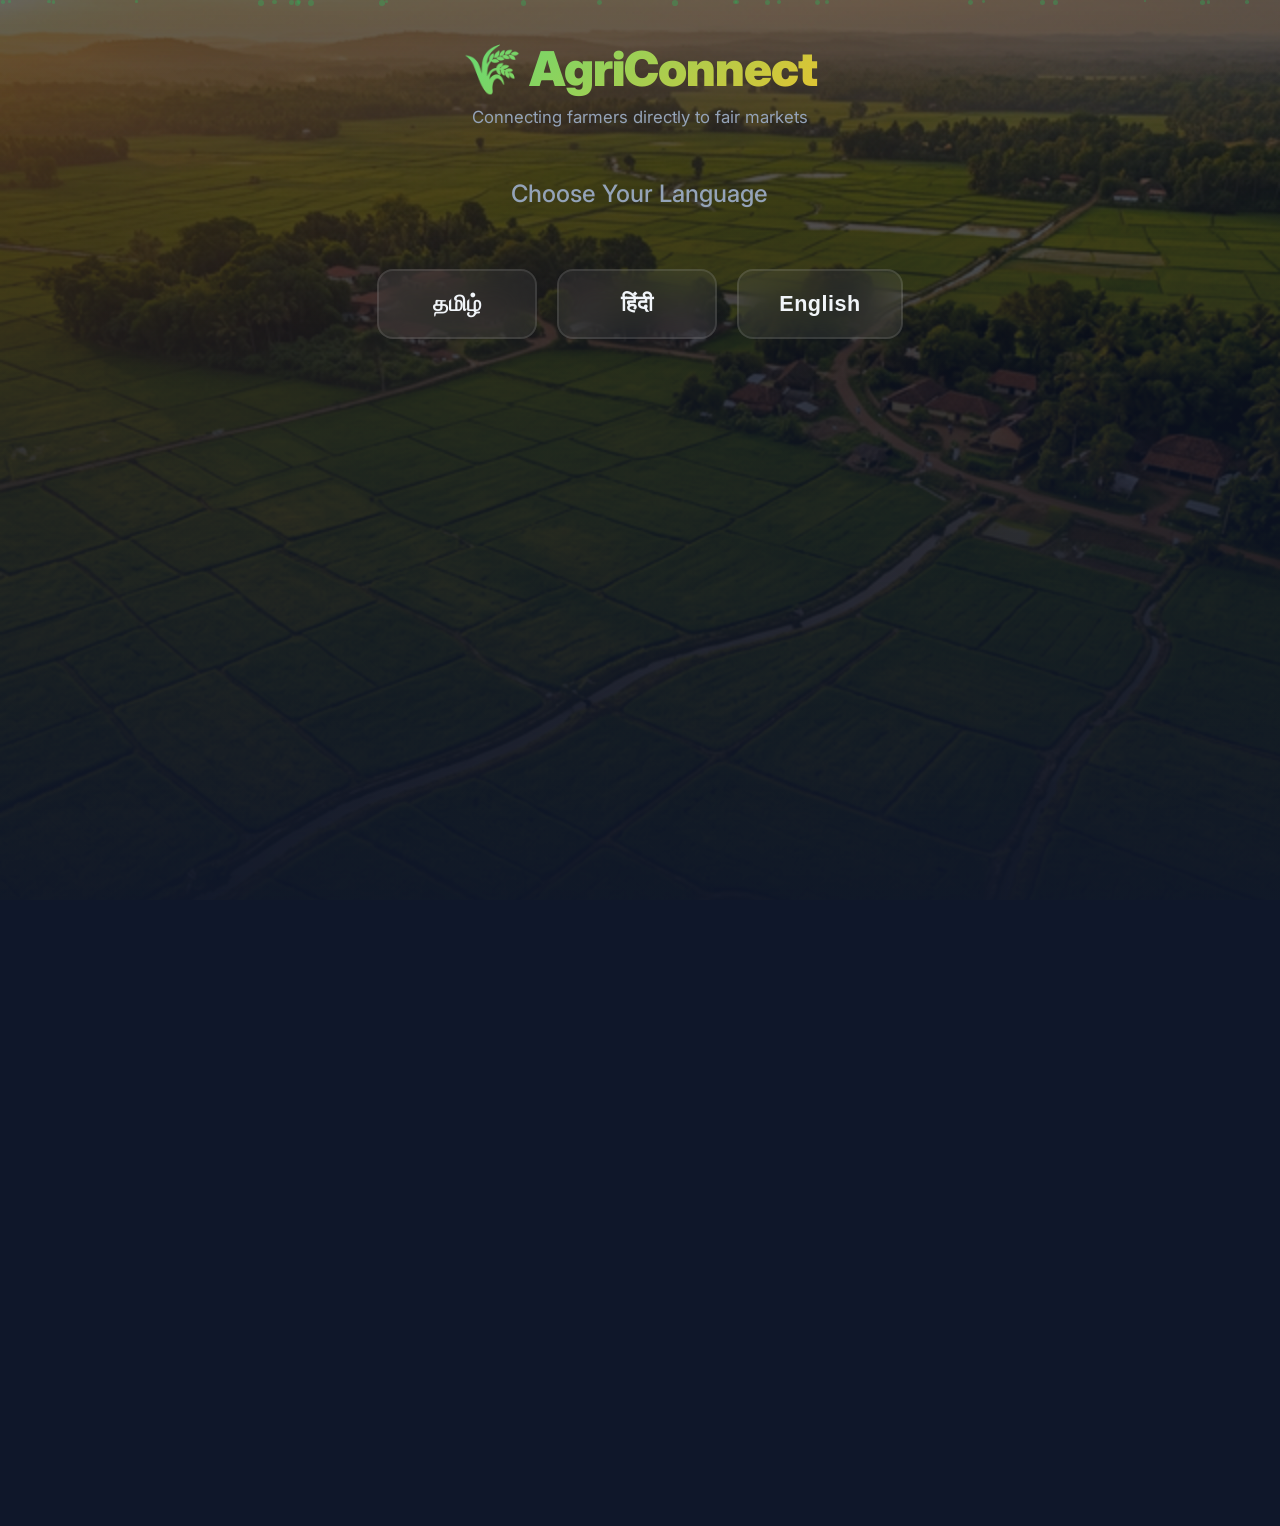
==== FarmPriceSystem/frontend/index.html @ f214b785 "Initial commit of AgriConnect project" ====
<!DOCTYPE html>
<html lang="en">
<head>
  <meta charset="UTF-8">
  <meta name="viewport" content="width=device-width, initial-scale=1.0">
  <meta name="description" content="AgriConnect — Connecting farmers directly to fair markets with live prices, prediction, and direct trade.">
  <title>AgriConnect — Farm Price System</title>
  <link rel="stylesheet" href="css/styles.css">
  <style>
    /* === Page-Specific Styles === */
    .brand-title {
      font-size: 3rem;
      font-weight: 900;
      text-align: center;
      margin-bottom: 6px;
      letter-spacing: -1px;
    }
    .brand-tagline {
      text-align: center;
      color: var(--text-secondary);
      font-size: 1.05rem;
      margin-bottom: 50px;
      font-weight: 400;
    }

    /* Floating particles */
    .particles {
      position: fixed;
      inset: 0;
      z-index: 1;
      pointer-events: none;
      overflow: hidden;
    }
    .particle {
      position: absolute;
      width: 4px;
      height: 4px;
      background: rgba(34,197,94,0.3);
      border-radius: 50%;
      animation: float linear infinite;
    }
    @keyframes float {
      0%   { transform: translateY(100vh) scale(0); opacity: 0; }
      10%  { opacity: 1; }
      90%  { opacity: 1; }
      100% { transform: translateY(-10vh) scale(1); opacity: 0; }
    }

    /* PIN display modal */
    .pin-modal-overlay {
      display: none;
      position: fixed;
      inset: 0;
      z-index: 100;
      background: rgba(0,0,0,0.7);
      backdrop-filter: blur(8px);
      align-items: center;
      justify-content: center;
    }
    .pin-modal-overlay.visible {
      display: flex;
      animation: fadeIn 0.3s var(--ease-out) forwards;
    }
    .pin-modal {
      background: var(--slate-800);
      border: 1px solid var(--border-glass);
      border-radius: var(--radius-xl);
      padding: 40px;
      max-width: 400px;
      width: 90%;
      text-align: center;
      box-shadow: var(--shadow-lg);
    }
    .pin-modal h3 { margin-bottom: 12px; }
    .pin-display {
      font-size: 3rem;
      font-weight: 900;
      letter-spacing: 12px;
      color: var(--green-400);
      margin: 24px 0;
      font-family: 'Courier New', monospace;
    }
    .pin-note {
      font-size: 0.85rem;
      color: var(--text-secondary);
      margin-bottom: 24px;
      line-height: 1.6;
    }

    /* Language section transition */
    .lang-section {
      transition: all var(--duration-slow) var(--ease-out);
    }
    .lang-section.collapsed {
      transform: translateY(-30px);
      opacity: 0.6;
    }
    .lang-section.collapsed .brand-title { font-size: 1.5rem; }
    .lang-section.collapsed .brand-tagline { margin-bottom: 16px; font-size: 0.85rem; }
    .lang-section.collapsed .lang-selector { gap: 10px; padding: 10px 0; }
    .lang-section.collapsed .lang-btn { padding: 10px 24px; font-size: 0.95rem; min-width: auto; }

    /* IVR section */
    .ivr-section {
      max-width: 520px;
      width: 100%;
      margin-top: 10px;
    }
  </style>
</head>
<body>

  <!-- Parallax Farm Background -->
  <div class="hero-bg" id="heroBg">
    <img src="assets/farm-bg.png" alt="Aerial view of Indian farmland" id="parallaxImg">
  </div>
  <div class="hero-overlay"></div>

  <!-- Floating Particles -->
  <div class="particles" id="particles"></div>

  <!-- Toast Container -->
  <div class="toast-container" id="toastContainer"></div>

  <!-- Main Content -->
  <div class="page-container">

    <!-- Language Selection Section -->
    <div class="lang-section" id="langSection">
      <h1 class="brand-title text-gradient">🌾 AgriConnect</h1>
      <p class="brand-tagline" data-lang="login.subtitle">Connecting farmers directly to fair markets</p>

      <h3 style="text-align:center; color:var(--text-secondary); margin-bottom:20px; font-weight:500;" data-lang="lang.title">Choose Your Language</h3>

      <div class="lang-selector" id="langSelector">
        <button class="lang-btn" data-language="tamil" id="langBtnTamil">
          தமிழ்
        </button>
        <button class="lang-btn" data-language="hindi" id="langBtnHindi">
          हिंदी
        </button>
        <button class="lang-btn" data-language="english" id="langBtnEnglish">
          English
        </button>
      </div>
    </div>

    <!-- Login / Register Card -->
    <div class="login-card glass-card" id="loginCard">

      <h2 data-lang="login.title">Welcome to AgriConnect</h2>
      <p class="subtitle" data-lang="login.subtitle">Connecting farmers directly to fair markets</p>

      <!-- Tab Switcher: New Farmer / Returning Farmer -->
      <div class="tab-switcher" id="tabSwitcher">
        <button class="tab-btn active" data-tab="register" id="tabRegister">
          <span data-lang="login.new_farmer">New Farmer</span>
        </button>
        <button class="tab-btn" data-tab="login" id="tabLogin">
          <span data-lang="login.returning_farmer">Returning Farmer</span>
        </button>
      </div>

      <!-- ===== REGISTER FORM ===== -->
      <div class="form-section active" id="registerForm">

        <div class="form-group">
          <label class="form-label" data-lang="form.name">Full Name</label>
          <input type="text" class="form-input" id="regName"
                 data-lang-placeholder="form.name.placeholder"
                 placeholder="Enter your full name" autocomplete="name">
        </div>

        <div class="form-group">
          <label class="form-label" data-lang="form.phone">Phone Number</label>
          <input type="tel" class="form-input" id="regPhone"
                 data-lang-placeholder="form.phone.placeholder"
                 placeholder="Enter 10-digit mobile number"
                 maxlength="10" pattern="\d{10}" autocomplete="tel">
        </div>

        <div class="form-group">
          <label class="form-label" data-lang="form.location">Land Location</label>
          <div class="gps-input-wrap">
            <input type="text" class="form-input" id="regLocation"
                   data-lang-placeholder="form.location.placeholder"
                   placeholder="Village, District">
            <button class="gps-btn" id="gpsBtn" type="button">
              <span data-lang="form.location.gps">📍 Detect GPS</span>
              <div class="spinner"></div>
            </button>
          </div>
        </div>

        <div class="form-group">
          <label class="form-label" data-lang="form.crops">Crops You Grow</label>
          <div class="chip-container" id="cropChips">
            <!-- Dynamically populated -->
          </div>
        </div>

        <button class="btn btn-primary btn-lg" style="width:100%; margin-top: 10px;" id="registerBtn">
          <span data-lang="form.register">Register & Continue</span>
        </button>
      </div>

      <!-- ===== LOGIN FORM ===== -->
      <div class="form-section" id="loginForm">

        <div class="form-group">
          <label class="form-label" data-lang="form.phone_login">Phone Number</label>
          <input type="tel" class="form-input" id="loginPhone"
                 data-lang-placeholder="form.phone_login.placeholder"
                 placeholder="Enter registered mobile number"
                 maxlength="10" pattern="\d{10}" autocomplete="tel">
        </div>

        <div class="form-group">
          <label class="form-label" data-lang="form.pin">4-Digit PIN</label>
          <input type="password" class="form-input" id="loginPin"
                 data-lang-placeholder="form.pin.placeholder"
                 placeholder="Enter your PIN"
                 maxlength="4" pattern="\d{4}" inputmode="numeric">
        </div>

        <button class="btn btn-primary btn-lg" style="width:100%; margin-top: 10px;" id="loginBtn">
          <span data-lang="form.login">Login</span>
        </button>

        <p style="text-align:center; margin-top:14px;">
          <a href="#" style="font-size:0.85rem; color:var(--text-muted);" data-lang="form.forgot_pin">Forgot PIN?</a>
        </p>
      </div>

      <!-- IVR Banner -->
      <div class="ivr-section">
        <div class="ivr-banner">
          <span class="ivr-icon">📞</span>
          <div>
            <div class="ivr-number" data-lang="ivr.number">📞 1800-XXX-XXXX</div>
            <div class="ivr-text" data-lang="ivr.call_text">Call for voice-based service (Coming Soon)</div>
            <div class="ivr-text" style="font-size:0.8rem; margin-top:4px; opacity:0.7;" data-lang="ivr.text">For village farmers without smartphone access</div>
          </div>
        </div>
      </div>

    </div>
  </div>

  <!-- PIN Display Modal -->
  <div class="pin-modal-overlay" id="pinModal">
    <div class="pin-modal">
      <h3>🔐</h3>
      <h3 style="color: var(--green-300);">Your Login PIN</h3>
      <div class="pin-display" id="pinDisplay">----</div>
      <p class="pin-note" id="pinNote">
        Remember this PIN to log in next time.<br>
        Keep it safe — like your ATM PIN.
      </p>
      <button class="btn btn-primary" id="pinModalClose">
        Continue to Dashboard →
      </button>
    </div>
  </div>

  <!-- Scripts -->
  <script src="js/lang.js"></script>
  <script src="js/auth.js"></script>
  <script>
    // ============================
    // INITIALIZATION
    // ============================

    const CROPS = [
      { id: 'tomato',    key: 'crop.tomato',    emoji: '🍅' },
      { id: 'onion',     key: 'crop.onion',     emoji: '🧅' },
      { id: 'rice',      key: 'crop.rice',      emoji: '🌾' },
      { id: 'wheat',     key: 'crop.wheat',     emoji: '🌿' },
      { id: 'sugarcane', key: 'crop.sugarcane',  emoji: '🎋' },
      { id: 'cotton',    key: 'crop.cotton',     emoji: '☁️' },
      { id: 'banana',    key: 'crop.banana',     emoji: '🍌' },
      { id: 'mango',     key: 'crop.mango',      emoji: '🥭' },
      { id: 'potato',    key: 'crop.potato',      emoji: '🥔' },
      { id: 'chilli',    key: 'crop.chilli',      emoji: '🌶️' },
      { id: 'groundnut', key: 'crop.groundnut',   emoji: '🥜' },
      { id: 'coconut',   key: 'crop.coconut',     emoji: '🥥' },
      { id: 'turmeric',  key: 'crop.turmeric',    emoji: '🟡' },
      { id: 'maize',     key: 'crop.maize',       emoji: '🌽' },
    ];

    let selectedCrops = [];

    // DOM refs
    const langSection   = document.getElementById('langSection');
    const loginCard     = document.getElementById('loginCard');
    const langBtns      = document.querySelectorAll('.lang-btn');
    const tabBtns       = document.querySelectorAll('.tab-btn');
    const registerForm  = document.getElementById('registerForm');
    const loginForm     = document.getElementById('loginForm');
    const cropChips     = document.getElementById('cropChips');
    const gpsBtn        = document.getElementById('gpsBtn');
    const registerBtn   = document.getElementById('registerBtn');
    const loginBtn      = document.getElementById('loginBtn');
    const pinModal      = document.getElementById('pinModal');
    const pinDisplay    = document.getElementById('pinDisplay');
    const pinModalClose = document.getElementById('pinModalClose');
    const toastContainer = document.getElementById('toastContainer');

    // ============================
    // PARTICLES
    // ============================
    function createParticles() {
      const container = document.getElementById('particles');
      for (let i = 0; i < 30; i++) {
        const p = document.createElement('div');
        p.className = 'particle';
        p.style.left = Math.random() * 100 + '%';
        p.style.animationDuration = (8 + Math.random() * 12) + 's';
        p.style.animationDelay = Math.random() * 10 + 's';
        p.style.width = p.style.height = (2 + Math.random() * 4) + 'px';
        container.appendChild(p);
      }
    }
    createParticles();

    // ============================
    // PARALLAX
    // ============================
    const parallaxImg = document.getElementById('parallaxImg');
    window.addEventListener('scroll', () => {
      const scrollY = window.pageYOffset;
      parallaxImg.style.transform = `translateY(${scrollY * 0.3}px)`;
    });

    // Mouse parallax for desktop
    document.addEventListener('mousemove', (e) => {
      const x = (e.clientX / window.innerWidth - 0.5) * 10;
      const y = (e.clientY / window.innerHeight - 0.5) * 10;
      parallaxImg.style.transform = `translate(${x}px, ${y}px)`;
    });

    // ============================
    // LANGUAGE SELECTION
    // ============================
    langBtns.forEach(btn => {
      btn.addEventListener('click', () => {
        const lang = btn.dataset.language;

        // Update active state
        langBtns.forEach(b => b.classList.remove('active'));
        btn.classList.add('active');

        // Load language
        Lang.load(lang).then(() => {
          // Rebuild crop chips with translated names
          renderCropChips();
        });

        // Collapse language section & reveal login card
        langSection.classList.add('collapsed');
        loginCard.classList.add('visible');
      });
    });

    // ============================
    // TAB SWITCHING
    // ============================
    tabBtns.forEach(btn => {
      btn.addEventListener('click', () => {
        const tab = btn.dataset.tab;

        tabBtns.forEach(b => b.classList.remove('active'));
        btn.classList.add('active');

        if (tab === 'register') {
          registerForm.classList.add('active');
          loginForm.classList.remove('active');
        } else {
          loginForm.classList.add('active');
          registerForm.classList.remove('active');
        }
      });
    });

    // ============================
    // CROP CHIPS
    // ============================
    function renderCropChips() {
      cropChips.innerHTML = '';
      CROPS.forEach(crop => {
        const chip = document.createElement('div');
        chip.className = 'chip' + (selectedCrops.includes(crop.id) ? ' selected' : '');
        chip.innerHTML = `<span class="chip-emoji">${crop.emoji}</span><span data-lang="${crop.key}">${Lang.get(crop.key)}</span>`;
        chip.addEventListener('click', () => {
          if (selectedCrops.includes(crop.id)) {
            selectedCrops = selectedCrops.filter(c => c !== crop.id);
            chip.classList.remove('selected');
          } else {
            selectedCrops.push(crop.id);
            chip.classList.add('selected');
          }
        });
        cropChips.appendChild(chip);
      });
    }
    renderCropChips();

    // ============================
    // GPS DETECTION
    // ============================
    gpsBtn.addEventListener('click', async () => {
      const locationInput = document.getElementById('regLocation');
      gpsBtn.classList.add('loading');

      try {
        const location = await Auth.detectGPS();
        locationInput.value = location;
        showToast(Lang.get('toast.gps_success'), 'success');
      } catch (err) {
        showToast(Lang.get('toast.gps_error'), 'error');
      } finally {
        gpsBtn.classList.remove('loading');
      }
    });

    // ============================
    // REGISTRATION
    // ============================
    registerBtn.addEventListener('click', () => {
      const name     = document.getElementById('regName').value.trim();
      const phone    = document.getElementById('regPhone').value.trim();
      const location = document.getElementById('regLocation').value.trim();

      const result = Auth.register({ name, phone, location, crops: selectedCrops });

      if (result.success) {
        showToast(Lang.get(result.message), 'success');

        // Show PIN if new registration
        if (result.pin) {
          pinDisplay.textContent = result.pin;
          const pinNote = document.getElementById('pinNote');
          const langKey = Lang.getCurrent();
          if (langKey === 'tamil') {
            pinNote.innerHTML = 'அடுத்த முறை உள்நுழைய இந்த PIN ஐ நினைவில் வைக்கவும்.<br>உங்கள் ATM PIN போல பாதுகாப்பாக வைக்கவும்.';
          } else if (langKey === 'hindi') {
            pinNote.innerHTML = 'अगली बार लॉगिन करने के लिए इस PIN को याद रखें.<br>ATM PIN की तरह सुरक्षित रखें.';
          } else {
            pinNote.innerHTML = 'Remember this PIN to log in next time.<br>Keep it safe — like your ATM PIN.';
          }
          pinModal.classList.add('visible');
        } else {
          // Existing user updated → navigate
          setTimeout(() => { window.location.href = 'home.html'; }, 1200);
        }
      } else {
        showToast(Lang.get(result.message), 'error');
      }
    });

    // ============================
    // LOGIN
    // ============================
    loginBtn.addEventListener('click', () => {
      const phone = document.getElementById('loginPhone').value.trim();
      const pin   = document.getElementById('loginPin').value.trim();

      const result = Auth.login(phone, pin);

      if (result.success) {
        showToast(Lang.get(result.message), 'success');
        setTimeout(() => { window.location.href = 'home.html'; }, 1200);
      } else {
        showToast(Lang.get(result.message), 'error');
      }
    });

    // ============================
    // PIN MODAL CLOSE
    // ============================
    pinModalClose.addEventListener('click', () => {
      pinModal.classList.remove('visible');
      setTimeout(() => { window.location.href = 'home.html'; }, 300);
    });

    // ============================
    // TOAST SYSTEM
    // ============================
    function showToast(message, type = 'info') {
      const toast = document.createElement('div');
      toast.className = `toast toast-${type}`;
      toast.textContent = message;
      toastContainer.appendChild(toast);

      setTimeout(() => {
        toast.style.opacity = '0';
        toast.style.transform = 'translateY(-10px)';
        toast.style.transition = 'all 0.3s ease';
        setTimeout(() => toast.remove(), 300);
      }, 4000);
    }

    // ============================
    // CHECK EXISTING SESSION
    // ============================
    (function checkSession() {
      if (Auth.isLoggedIn()) {
        // Already logged in — could redirect, but let user stay to switch language
      }

      // Load saved language if any
      const savedLang = Lang.getSaved();
      if (savedLang && savedLang !== 'english') {
        const btn = document.querySelector(`[data-language="${savedLang}"]`);
        if (btn) btn.click();
      }
    })();

    // ============================
    // KEYBOARD SUPPORT
    // ============================
    document.addEventListener('keydown', (e) => {
      if (e.key === 'Enter') {
        if (registerForm.classList.contains('active')) {
          registerBtn.click();
        } else {
          loginBtn.click();
        }
      }
    });
  </script>
</body>
</html>
---- FarmPriceSystem/frontend/css/styles.css ----
/* ============================================
   FarmPriceSystem — Global Design System
   ============================================ */

/* ---------- Google Fonts ---------- */
@import url('https://fonts.googleapis.com/css2?family=Inter:wght@300;400;500;600;700;800;900&family=Noto+Sans+Tamil:wght@400;600;700&family=Noto+Sans+Devanagari:wght@400;600;700&display=swap');

/* ---------- CSS Variables ---------- */
:root {
  /* Primary palette */
  --green-50: #f0fdf4;
  --green-100: #dcfce7;
  --green-200: #bbf7d0;
  --green-300: #86efac;
  --green-400: #4ade80;
  --green-500: #22c55e;
  --green-600: #16a34a;
  --green-700: #15803d;
  --green-800: #166534;
  --green-900: #14532d;

  /* Accent / warm */
  --amber-400: #fbbf24;
  --amber-500: #f59e0b;
  --amber-600: #d97706;
  --orange-500: #f97316;

  /* Neutrals */
  --slate-50: #f8fafc;
  --slate-100: #f1f5f9;
  --slate-200: #e2e8f0;
  --slate-300: #cbd5e1;
  --slate-400: #94a3b8;
  --slate-500: #64748b;
  --slate-600: #475569;
  --slate-700: #334155;
  --slate-800: #1e293b;
  --slate-900: #0f172a;
  --slate-950: #020617;

  /* Semantic */
  --primary: var(--green-500);
  --primary-hover: var(--green-600);
  --accent: var(--amber-500);
  --bg-dark: var(--slate-900);
  --bg-card: rgba(15, 23, 42, 0.75);
  --bg-glass: rgba(255, 255, 255, 0.06);
  --border-glass: rgba(255, 255, 255, 0.10);
  --text-primary: #f1f5f9;
  --text-secondary: #94a3b8;
  --text-muted: #64748b;

  /* Radius */
  --radius-sm: 8px;
  --radius-md: 12px;
  --radius-lg: 16px;
  --radius-xl: 24px;
  --radius-full: 9999px;

  /* Shadows */
  --shadow-sm: 0 1px 3px rgba(0, 0, 0, 0.3);
  --shadow-md: 0 4px 14px rgba(0, 0, 0, 0.4);
  --shadow-lg: 0 10px 40px rgba(0, 0, 0, 0.5);
  --shadow-glow: 0 0 30px rgba(34, 197, 94, 0.15);

  /* Transitions */
  --ease-out: cubic-bezier(0.22, 1, 0.36, 1);
  --ease-spring: cubic-bezier(0.34, 1.56, 0.64, 1);
  --duration-fast: 200ms;
  --duration-normal: 350ms;
  --duration-slow: 600ms;
}

/* ---------- Reset ---------- */
*,
*::before,
*::after {
  margin: 0;
  padding: 0;
  box-sizing: border-box;
}

html {
  font-size: 16px;
  scroll-behavior: smooth;
  -webkit-font-smoothing: antialiased;
  -moz-osx-font-smoothing: grayscale;
}

body {
  font-family: 'Inter', 'Noto Sans Tamil', 'Noto Sans Devanagari', system-ui, sans-serif;
  background: var(--bg-dark);
  color: var(--text-primary);
  line-height: 1.6;
  overflow-x: hidden;
  min-height: 100vh;
}

a {
  color: var(--primary);
  text-decoration: none;
}

a:hover {
  color: var(--primary-hover);
}

img {
  max-width: 100%;
  display: block;
}

/* ---------- Typography ---------- */
h1,
h2,
h3,
h4 {
  font-weight: 700;
  line-height: 1.2;
  color: var(--text-primary);
}

h1 {
  font-size: 2.5rem;
}

h2 {
  font-size: 2rem;
}

h3 {
  font-size: 1.5rem;
}

h4 {
  font-size: 1.125rem;
}

.text-gradient {
  background: linear-gradient(135deg, var(--green-400), var(--amber-400));
  -webkit-background-clip: text;
  -webkit-text-fill-color: transparent;
  background-clip: text;
}

/* ---------- Glass Card ---------- */
.glass-card {
  background: var(--bg-glass);
  backdrop-filter: blur(20px);
  -webkit-backdrop-filter: blur(20px);
  border: 1px solid var(--border-glass);
  border-radius: var(--radius-lg);
  box-shadow: var(--shadow-md);
}

/* ---------- Buttons ---------- */
.btn {
  display: inline-flex;
  align-items: center;
  justify-content: center;
  gap: 8px;
  padding: 12px 28px;
  border: none;
  border-radius: var(--radius-full);
  font-family: inherit;
  font-size: 1rem;
  font-weight: 600;
  cursor: pointer;
  transition: all var(--duration-normal) var(--ease-out);
  position: relative;
  overflow: hidden;
}

.btn::after {
  content: '';
  position: absolute;
  inset: 0;
  background: linear-gradient(180deg, rgba(255, 255, 255, 0.1) 0%, transparent 50%);
  pointer-events: none;
}

.btn-primary {
  background: linear-gradient(135deg, var(--green-500), var(--green-600));
  color: #fff;
  box-shadow: 0 4px 15px rgba(34, 197, 94, 0.3);
}

.btn-primary:hover {
  transform: translateY(-2px);
  box-shadow: 0 6px 25px rgba(34, 197, 94, 0.4);
  background: linear-gradient(135deg, var(--green-400), var(--green-500));
}

.btn-primary:active {
  transform: translateY(0);
}

.btn-outline {
  background: transparent;
  border: 2px solid var(--border-glass);
  color: var(--text-primary);
}

.btn-outline:hover {
  border-color: var(--primary);
  background: rgba(34, 197, 94, 0.08);
  transform: translateY(-2px);
}

.btn-ghost {
  background: transparent;
  color: var(--text-secondary);
  padding: 8px 16px;
}

.btn-ghost:hover {
  color: var(--text-primary);
  background: var(--bg-glass);
}

.btn-lg {
  padding: 16px 40px;
  font-size: 1.125rem;
}

.btn-sm {
  padding: 8px 18px;
  font-size: 0.875rem;
}

/* ---------- Inputs ---------- */
.form-group {
  display: flex;
  flex-direction: column;
  gap: 6px;
  margin-bottom: 20px;
}

.form-label {
  font-size: 0.875rem;
  font-weight: 500;
  color: var(--text-secondary);
  letter-spacing: 0.02em;
}

.form-input {
  padding: 14px 18px;
  background: rgba(255, 255, 255, 0.05);
  border: 1px solid var(--border-glass);
  border-radius: var(--radius-md);
  color: var(--text-primary);
  font-family: inherit;
  font-size: 1rem;
  transition: all var(--duration-fast) var(--ease-out);
  outline: none;
}

.form-input:hover {
  border-color: rgba(255, 255, 255, 0.2);
}

.form-input:focus {
  border-color: var(--primary);
  box-shadow: 0 0 0 3px rgba(34, 197, 94, 0.15);
  background: rgba(255, 255, 255, 0.08);
}

.form-input::placeholder {
  color: var(--text-muted);
}

/* ---------- Chip Select ---------- */
.chip-container {
  display: flex;
  flex-wrap: wrap;
  gap: 10px;
}

.chip {
  display: inline-flex;
  align-items: center;
  gap: 6px;
  padding: 10px 18px;
  background: var(--bg-glass);
  border: 1px solid var(--border-glass);
  border-radius: var(--radius-full);
  font-size: 0.9rem;
  font-weight: 500;
  color: var(--text-secondary);
  cursor: pointer;
  transition: all var(--duration-normal) var(--ease-spring);
  user-select: none;
}

.chip:hover {
  border-color: var(--primary);
  background: rgba(34, 197, 94, 0.08);
  color: var(--text-primary);
  transform: scale(1.05);
}

.chip.selected {
  background: linear-gradient(135deg, rgba(34, 197, 94, 0.2), rgba(34, 197, 94, 0.1));
  border-color: var(--primary);
  color: var(--green-300);
  box-shadow: 0 0 15px rgba(34, 197, 94, 0.15);
}

.chip .chip-emoji {
  font-size: 1.2rem;
}

/* ---------- IVR Banner ---------- */
.ivr-banner {
  background: linear-gradient(135deg, rgba(251, 191, 36, 0.08), rgba(249, 115, 22, 0.06));
  border: 1px solid rgba(251, 191, 36, 0.15);
  border-radius: var(--radius-md);
  padding: 16px 24px;
  display: flex;
  align-items: center;
  gap: 14px;
  margin-top: 28px;
}

.ivr-banner .ivr-icon {
  font-size: 1.5rem;
}

.ivr-banner .ivr-text {
  font-size: 0.9rem;
  color: var(--amber-400);
  line-height: 1.5;
}

.ivr-banner .ivr-number {
  font-weight: 700;
  font-size: 1rem;
  color: var(--amber-400);
}

/* ---------- Parallax Hero ---------- */
.hero-bg {
  position: fixed;
  inset: 0;
  z-index: 0;
  overflow: hidden;
}

.hero-bg img {
  width: 100%;
  height: 120%;
  object-fit: cover;
  transform: translateY(0) scale(1.05);
  transition: transform 0.1s linear;
  filter: brightness(0.55) saturate(1.3);
  animation: heroFloat 20s ease-in-out infinite;
}

@keyframes heroFloat {
  0% {
    transform: scale(1.05) translate(0, 0);
  }

  25% {
    transform: scale(1.08) translate(-8px, -5px);
  }

  50% {
    transform: scale(1.06) translate(5px, -10px);
  }

  75% {
    transform: scale(1.09) translate(-5px, 3px);
  }

  100% {
    transform: scale(1.05) translate(0, 0);
  }
}

.hero-overlay {
  position: fixed;
  inset: 0;
  z-index: 1;
  background: linear-gradient(180deg,
      rgba(15, 23, 42, 0.3) 0%,
      rgba(15, 23, 42, 0.7) 50%,
      rgba(15, 23, 42, 0.95) 100%);
}

/* ---------- Language Selector ---------- */
.lang-selector {
  display: flex;
  justify-content: center;
  gap: 20px;
  padding: 40px 0;
}

.lang-btn {
  padding: 20px 40px;
  font-size: 1.35rem;
  font-weight: 700;
  background: var(--bg-glass);
  backdrop-filter: blur(16px);
  border: 2px solid var(--border-glass);
  border-radius: var(--radius-lg);
  color: var(--text-primary);
  cursor: pointer;
  transition: all var(--duration-normal) var(--ease-spring);
  letter-spacing: 0.5px;
  min-width: 160px;
  text-align: center;
}

.lang-btn:hover {
  transform: translateY(-6px) scale(1.05);
  border-color: var(--primary);
  box-shadow: var(--shadow-glow);
  background: rgba(34, 197, 94, 0.08);
}

.lang-btn.active {
  background: linear-gradient(135deg, var(--green-600), var(--green-700));
  border-color: var(--green-400);
  box-shadow: 0 0 30px rgba(34, 197, 94, 0.3);
  color: #fff;
}

/* ---------- Page Container ---------- */
.page-container {
  position: relative;
  z-index: 2;
  min-height: 100vh;
  display: flex;
  flex-direction: column;
  align-items: center;
  justify-content: center;
  padding: 40px 20px;
}

/* ---------- Login Card ---------- */
.login-card {
  width: 100%;
  max-width: 520px;
  padding: 40px;
  opacity: 0;
  transform: translateY(40px);
  transition: all var(--duration-slow) var(--ease-out);
  pointer-events: none;
}

.login-card.visible {
  opacity: 1;
  transform: translateY(0);
  pointer-events: all;
}

.login-card h2 {
  margin-bottom: 8px;
  text-align: center;
}

.login-card .subtitle {
  text-align: center;
  color: var(--text-secondary);
  margin-bottom: 32px;
  font-size: 0.95rem;
}

/* ---------- Tab Switcher ---------- */
.tab-switcher {
  display: flex;
  background: rgba(255, 255, 255, 0.04);
  border-radius: var(--radius-full);
  padding: 4px;
  margin-bottom: 28px;
}

.tab-btn {
  flex: 1;
  padding: 12px;
  text-align: center;
  background: transparent;
  border: none;
  border-radius: var(--radius-full);
  color: var(--text-secondary);
  font-family: inherit;
  font-size: 0.95rem;
  font-weight: 600;
  cursor: pointer;
  transition: all var(--duration-normal) var(--ease-out);
}

.tab-btn.active {
  background: var(--primary);
  color: #fff;
  box-shadow: 0 2px 10px rgba(34, 197, 94, 0.3);
}

.tab-btn:not(.active):hover {
  color: var(--text-primary);
  background: rgba(255, 255, 255, 0.05);
}

/* ---------- GPS Button ---------- */
.gps-input-wrap {
  position: relative;
}

.gps-input-wrap .form-input {
  padding-right: 120px;
}

.gps-btn {
  position: absolute;
  right: 6px;
  top: 50%;
  transform: translateY(-50%);
  padding: 8px 14px;
  background: linear-gradient(135deg, var(--green-600), var(--green-700));
  border: none;
  border-radius: var(--radius-sm);
  color: #fff;
  font-family: inherit;
  font-size: 0.8rem;
  font-weight: 600;
  cursor: pointer;
  display: flex;
  align-items: center;
  gap: 5px;
  transition: all var(--duration-fast) var(--ease-out);
}

.gps-btn:hover {
  background: linear-gradient(135deg, var(--green-500), var(--green-600));
}

.gps-btn .spinner {
  width: 14px;
  height: 14px;
  border: 2px solid rgba(255, 255, 255, 0.3);
  border-top-color: #fff;
  border-radius: 50%;
  animation: spin 0.8s linear infinite;
  display: none;
}

.gps-btn.loading .spinner {
  display: block;
}

.gps-btn.loading span {
  display: none;
}

/* ---------- Form Sections ---------- */
.form-section {
  display: none;
}

.form-section.active {
  display: block;
  animation: fadeSlideUp 0.4s var(--ease-out) forwards;
}

/* ---------- Animations ---------- */
@keyframes spin {
  to {
    transform: rotate(360deg);
  }
}

@keyframes fadeSlideUp {
  from {
    opacity: 0;
    transform: translateY(20px);
  }

  to {
    opacity: 1;
    transform: translateY(0);
  }
}

@keyframes fadeIn {
  from {
    opacity: 0;
  }

  to {
    opacity: 1;
  }
}

@keyframes pulse {

  0%,
  100% {
    opacity: 1;
  }

  50% {
    opacity: 0.5;
  }
}

@keyframes shimmer {
  0% {
    background-position: -200% 0;
  }

  100% {
    background-position: 200% 0;
  }
}

/* ---------- Loading States ---------- */
.skeleton {
  background: linear-gradient(90deg, var(--bg-glass) 25%, rgba(255, 255, 255, 0.08) 50%, var(--bg-glass) 75%);
  background-size: 200% 100%;
  animation: shimmer 1.5s infinite;
  border-radius: var(--radius-sm);
}

/* ---------- Toasts ---------- */
.toast-container {
  position: fixed;
  top: 24px;
  right: 24px;
  z-index: 1000;
  display: flex;
  flex-direction: column;
  gap: 10px;
}

.toast {
  padding: 14px 24px;
  border-radius: var(--radius-md);
  font-size: 0.9rem;
  font-weight: 500;
  backdrop-filter: blur(16px);
  animation: fadeSlideUp 0.3s var(--ease-out) forwards;
  max-width: 360px;
}

.toast-success {
  background: rgba(34, 197, 94, 0.15);
  border: 1px solid rgba(34, 197, 94, 0.3);
  color: var(--green-300);
}

.toast-error {
  background: rgba(239, 68, 68, 0.15);
  border: 1px solid rgba(239, 68, 68, 0.3);
  color: #fca5a5;
}

.toast-info {
  background: rgba(59, 130, 246, 0.15);
  border: 1px solid rgba(59, 130, 246, 0.3);
  color: #93c5fd;
}

/* ---------- Responsive ---------- */
@media (max-width: 640px) {
  h1 {
    font-size: 1.8rem;
  }

  h2 {
    font-size: 1.4rem;
  }

  .lang-selector {
    flex-direction: column;
    align-items: center;
    gap: 12px;
    padding: 24px 0;
  }

  .lang-btn {
    width: 100%;
    max-width: 280px;
    padding: 16px 24px;
    font-size: 1.15rem;
  }

  .login-card {
    padding: 24px;
  }

  .chip {
    padding: 8px 14px;
    font-size: 0.8rem;
  }
}
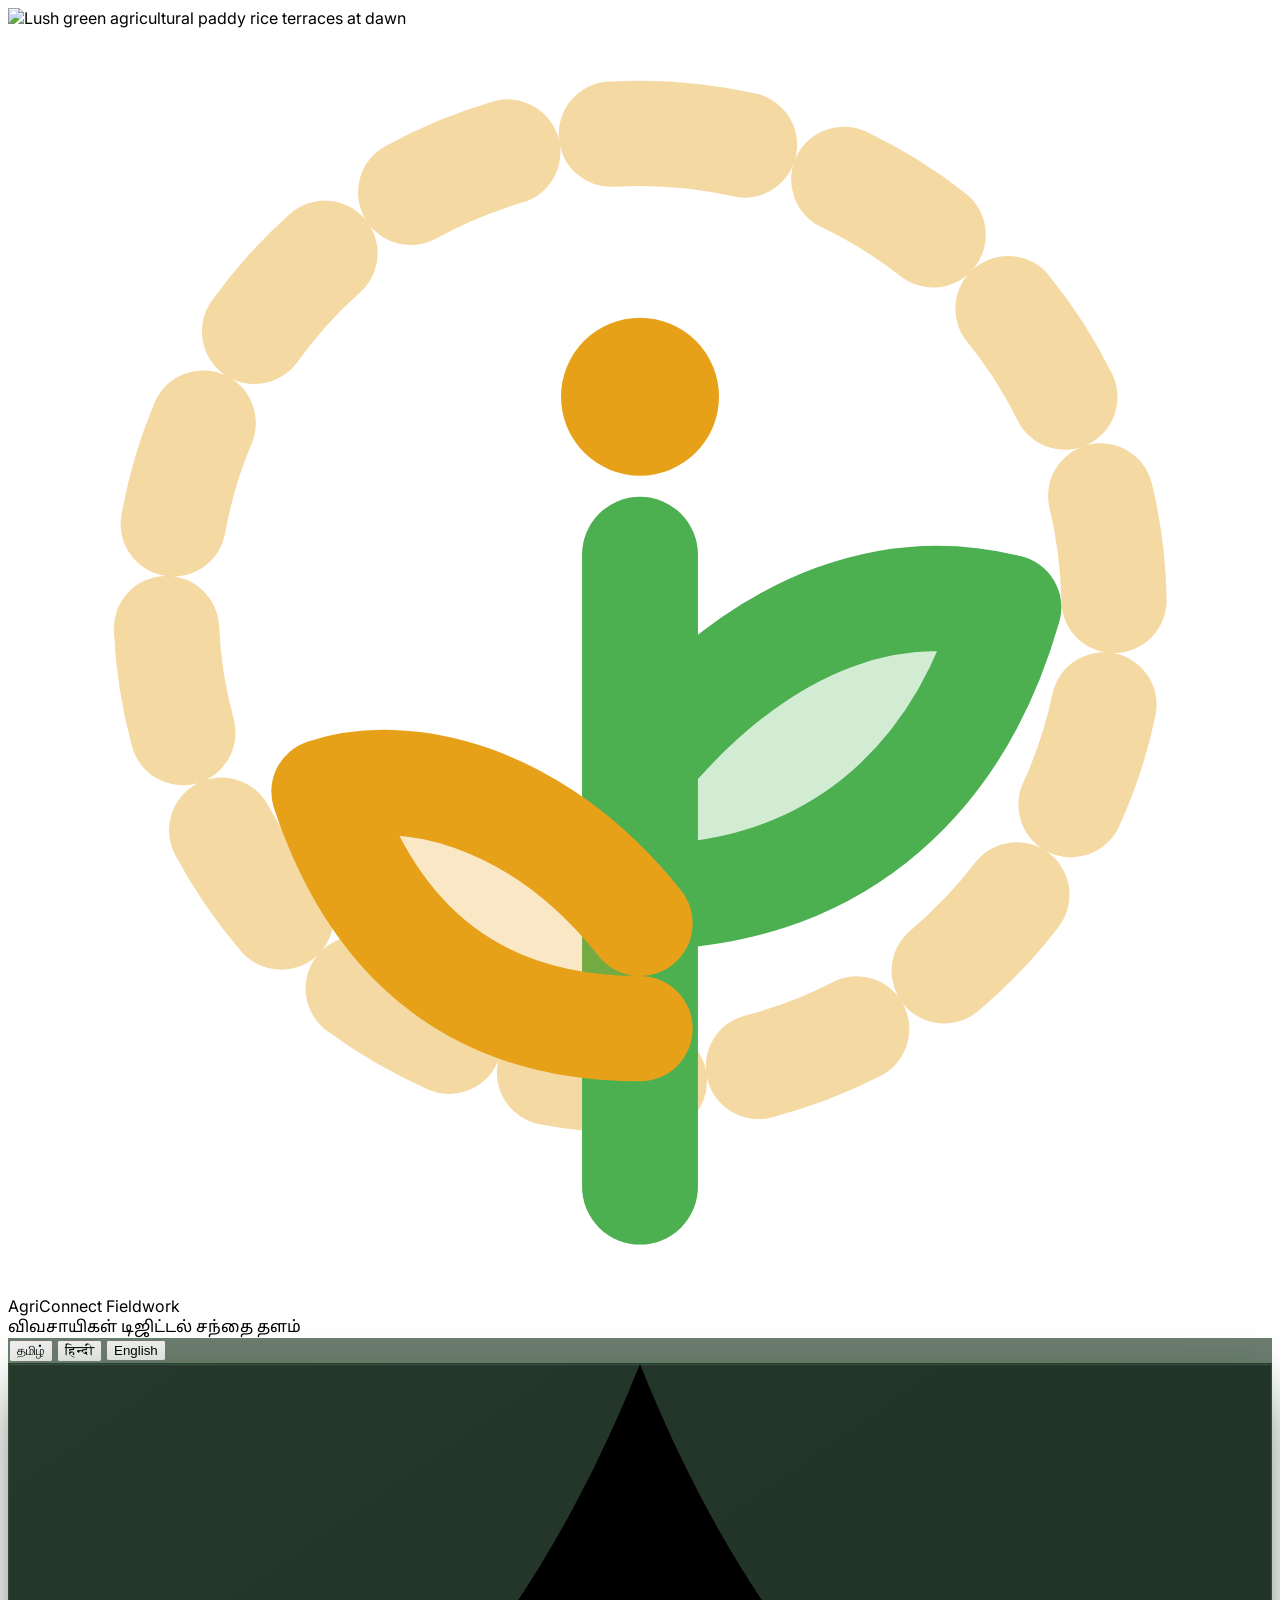
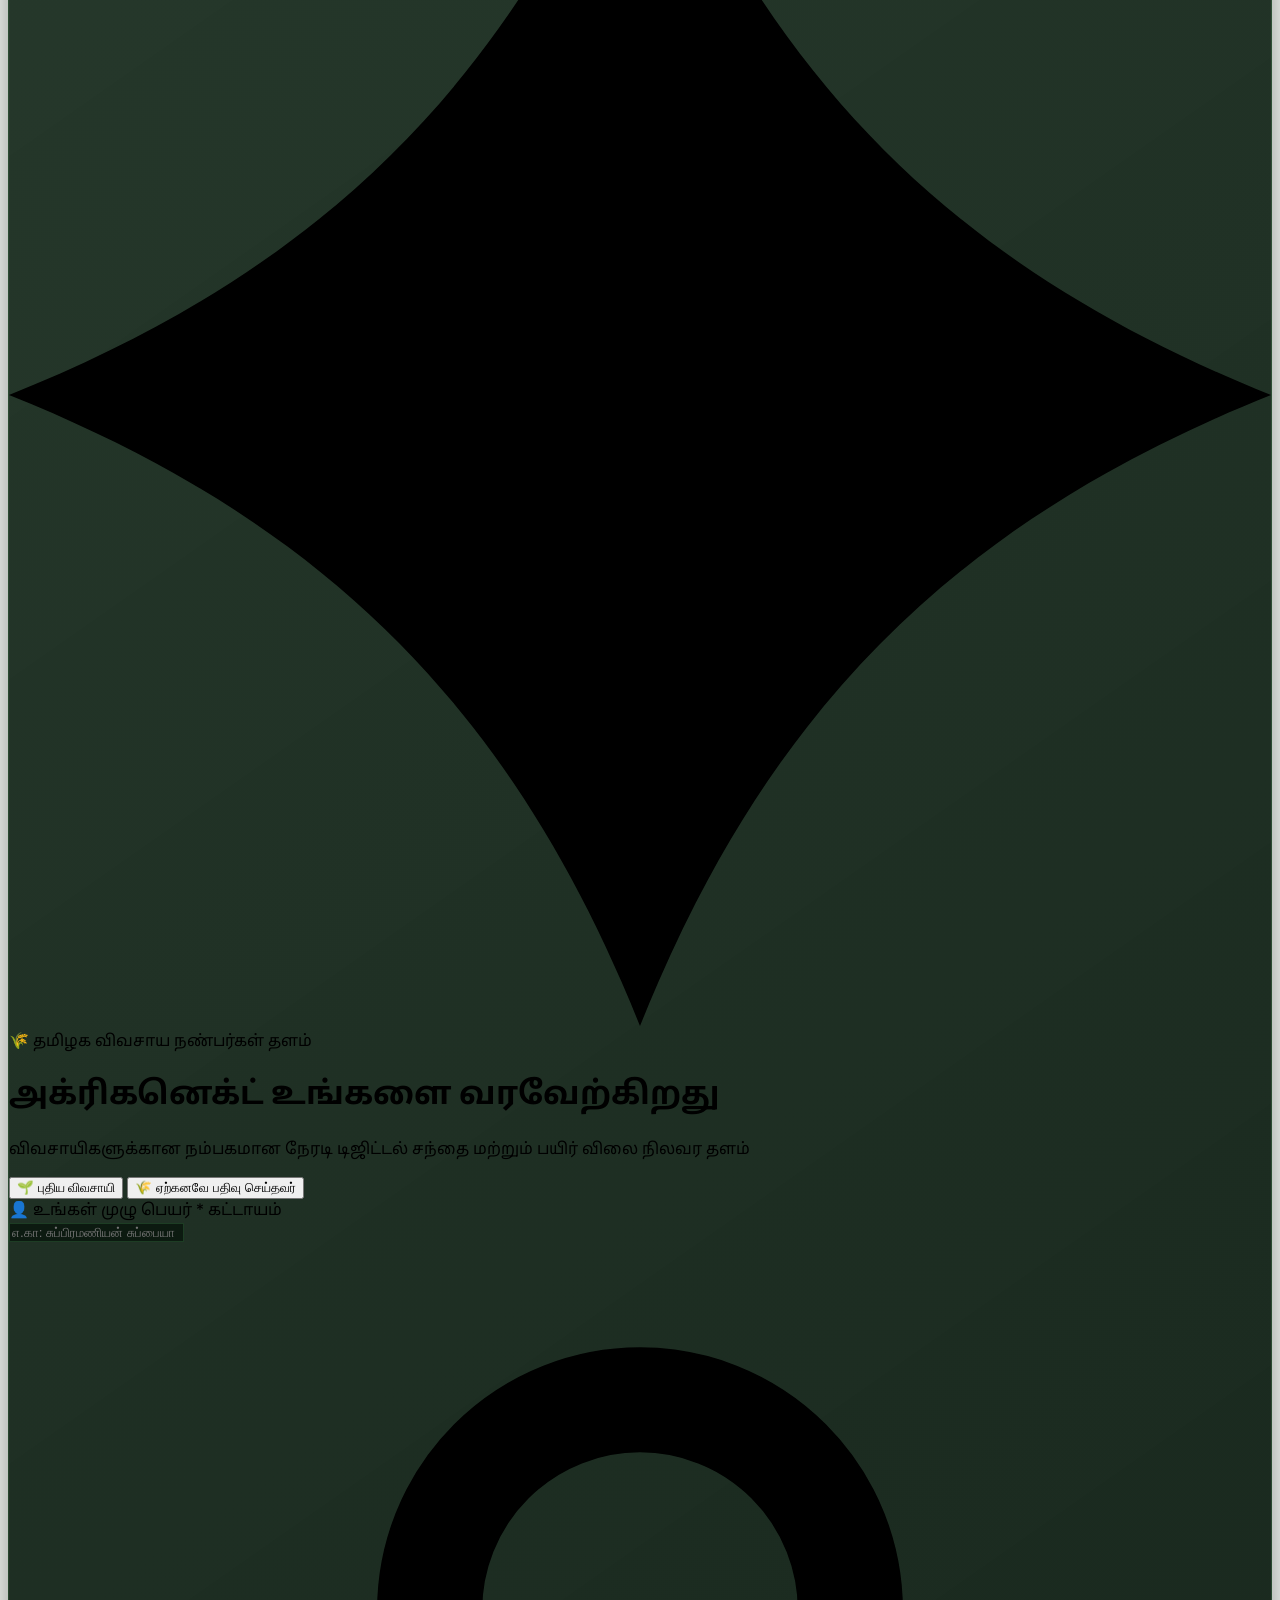
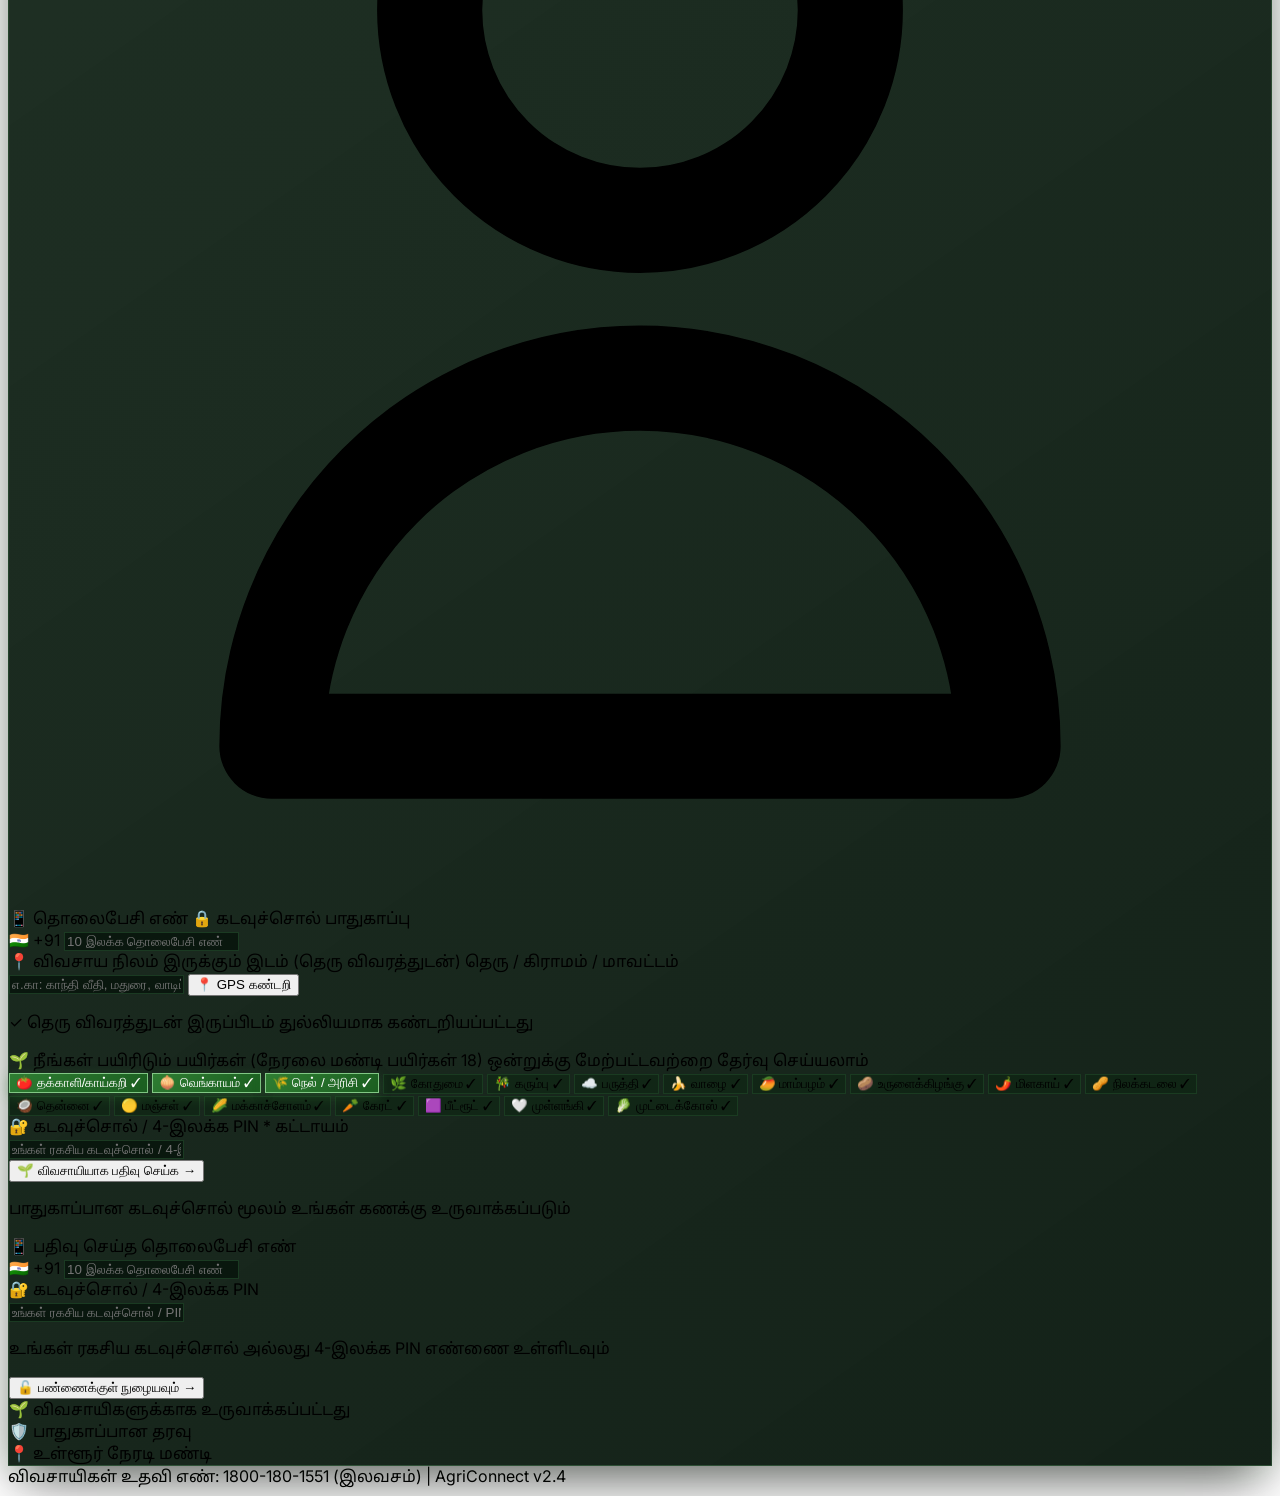
==== commit 64e6f941: "feat: Add APMC Mandi Intelligence, Google Maps location tracking, Advisory & Reports dashboard" ====
--- a/FarmPriceSystem/frontend/index.html
+++ b/FarmPriceSystem/frontend/index.html
@@ -1,532 +1,1121 @@
 <!DOCTYPE html>
-<html lang="en">
+<html lang="ta" class="h-full">
 <head>
   <meta charset="UTF-8">
   <meta name="viewport" content="width=device-width, initial-scale=1.0">
-  <meta name="description" content="AgriConnect — Connecting farmers directly to fair markets with live prices, prediction, and direct trade.">
-  <title>AgriConnect — Farm Price System</title>
-  <link rel="stylesheet" href="css/styles.css">
+  <title>AgriConnect - Farmer Registration & Login | அக்ரிகனெக்ட்</title>
+  <!-- Google Fonts: Inter, Noto Sans Tamil, Noto Sans Devanagari -->
+  <link rel="preconnect" href="https://fonts.googleapis.com">
+  <link rel="preconnect" href="https://fonts.gstatic.com" crossorigin>
+  <link href="https://fonts.googleapis.com/css2?family=Inter:wght@400;500;600;700&family=Noto+Sans+Devanagari:wght@400;500;600;700&family=Noto+Sans+Tamil:wght@400;500;600;700&display=swap" rel="stylesheet">
+  <!-- Tailwind CDN -->
+  <script src="https://cdn.tailwindcss.com"></script>
+  <script>
+    tailwind.config = {
+      theme: {
+        extend: {
+          fontFamily: {
+            sans: ['Inter', 'Noto Sans Tamil', 'Noto Sans Devanagari', 'sans-serif'],
+            tamil: ['Noto Sans Tamil', 'sans-serif'],
+            hindi: ['Noto Sans Devanagari', 'sans-serif']
+          },
+          colors: {
+            brand: {
+              darkest: '#061a0a',
+              forest: '#0c2e12',
+              leaf: '#185a25',
+              paddy: '#2e7d32',
+              sprout: '#4caf50',
+              gold: '#e6a119',
+              goldHover: '#f5b025',
+              earth: '#5c3d2e',
+              cream: '#fbf9f3',
+              sand: '#e8dfcc'
+            }
+          }
+        }
+      }
+    }
+  </script>
   <style>
-    /* === Page-Specific Styles === */
-    .brand-title {
-      font-size: 3rem;
-      font-weight: 900;
-      text-align: center;
-      margin-bottom: 6px;
-      letter-spacing: -1px;
-    }
-    .brand-tagline {
-      text-align: center;
-      color: var(--text-secondary);
-      font-size: 1.05rem;
-      margin-bottom: 50px;
-      font-weight: 400;
-    }
-
-    /* Floating particles */
-    .particles {
-      position: fixed;
-      inset: 0;
-      z-index: 1;
-      pointer-events: none;
-      overflow: hidden;
-    }
-    .particle {
-      position: absolute;
-      width: 4px;
-      height: 4px;
-      background: rgba(34,197,94,0.3);
-      border-radius: 50%;
-      animation: float linear infinite;
-    }
-    @keyframes float {
-      0%   { transform: translateY(100vh) scale(0); opacity: 0; }
-      10%  { opacity: 1; }
-      90%  { opacity: 1; }
-      100% { transform: translateY(-10vh) scale(1); opacity: 0; }
-    }
-
-    /* PIN display modal */
-    .pin-modal-overlay {
-      display: none;
-      position: fixed;
-      inset: 0;
-      z-index: 100;
-      background: rgba(0,0,0,0.7);
-      backdrop-filter: blur(8px);
-      align-items: center;
-      justify-content: center;
-    }
-    .pin-modal-overlay.visible {
-      display: flex;
-      animation: fadeIn 0.3s var(--ease-out) forwards;
-    }
-    .pin-modal {
-      background: var(--slate-800);
-      border: 1px solid var(--border-glass);
-      border-radius: var(--radius-xl);
-      padding: 40px;
-      max-width: 400px;
-      width: 90%;
-      text-align: center;
-      box-shadow: var(--shadow-lg);
-    }
-    .pin-modal h3 { margin-bottom: 12px; }
-    .pin-display {
-      font-size: 3rem;
-      font-weight: 900;
-      letter-spacing: 12px;
-      color: var(--green-400);
-      margin: 24px 0;
-      font-family: 'Courier New', monospace;
-    }
-    .pin-note {
-      font-size: 0.85rem;
-      color: var(--text-secondary);
-      margin-bottom: 24px;
-      line-height: 1.6;
-    }
-
-    /* Language section transition */
-    .lang-section {
-      transition: all var(--duration-slow) var(--ease-out);
-    }
-    .lang-section.collapsed {
-      transform: translateY(-30px);
-      opacity: 0.6;
-    }
-    .lang-section.collapsed .brand-title { font-size: 1.5rem; }
-    .lang-section.collapsed .brand-tagline { margin-bottom: 16px; font-size: 0.85rem; }
-    .lang-section.collapsed .lang-selector { gap: 10px; padding: 10px 0; }
-    .lang-section.collapsed .lang-btn { padding: 10px 24px; font-size: 0.95rem; min-width: auto; }
-
-    /* IVR section */
-    .ivr-section {
-      max-width: 520px;
-      width: 100%;
-      margin-top: 10px;
+    /* Custom subtle glassmorphism and agrarian ambiance */
+    body {
+      font-family: 'Inter', 'Noto Sans Tamil', 'Noto Sans Devanagari', sans-serif;
+    }
+    .glass-card {
+      background: linear-gradient(145deg, rgba(8, 29, 14, 0.88) 0%, rgba(5, 20, 10, 0.94) 100%);
+      backdrop-filter: blur(20px);
+      -webkit-backdrop-filter: blur(20px);
+      border: 1px solid rgba(82, 163, 98, 0.24);
+      box-shadow: 0 25px 50px -12px rgba(0, 0, 0, 0.6), 0 0 35px rgba(46, 125, 50, 0.15), inset 0 1px 1px rgba(255, 255, 255, 0.12);
+    }
+    .glass-inner {
+      background: rgba(12, 38, 18, 0.6);
+      border: 1px solid rgba(74, 153, 90, 0.18);
+    }
+    .glass-input {
+      background: rgba(4, 17, 8, 0.7);
+      border: 1.5px solid rgba(82, 163, 98, 0.25);
+      transition: all 0.2s cubic-bezier(0.4, 0, 0.2, 1);
+    }
+    .glass-input:focus {
+      border-color: #4caf50;
+      box-shadow: 0 0 0 3px rgba(76, 175, 80, 0.22), 0 2px 8px rgba(0,0,0,0.4);
+      background: rgba(6, 24, 11, 0.85);
+      outline: none;
+    }
+    .crop-chip-btn {
+      transition: all 0.22s cubic-bezier(0.4, 0, 0.2, 1);
+    }
+    .crop-chip-btn.selected {
+      background: linear-gradient(135deg, #2e7d32 0%, #1b5e20 100%);
+      border-color: #81c784;
+      color: #ffffff;
+      box-shadow: 0 4px 12px rgba(46, 125, 50, 0.35);
+      transform: translateY(-1px);
+    }
+    /* Subtle particle & atmospheric light animation */
+    @keyframes floatingLight {
+      0%, 100% { transform: translate(0, 0) scale(1); opacity: 0.4; }
+      50% { transform: translate(20px, -25px) scale(1.1); opacity: 0.65; }
+    }
+    .sunbeam {
+      animation: floatingLight 14s ease-in-out infinite alternate;
+    }
+    /* Toast slide in */
+    @keyframes toastSlide {
+      from { transform: translateY(-20px); opacity: 0; }
+      to { transform: translateY(0); opacity: 1; }
+    }
+    .toast-animate {
+      animation: toastSlide 0.3s cubic-bezier(0.16, 1, 0.3, 1) forwards;
     }
   </style>
+  <script src="js/auth.js"></script>
 </head>
-<body>
-
-  <!-- Parallax Farm Background -->
-  <div class="hero-bg" id="heroBg">
-    <img src="assets/farm-bg.png" alt="Aerial view of Indian farmland" id="parallaxImg">
+<body class="min-h-screen text-brand-cream relative bg-brand-darkest selection:bg-brand-paddy selection:text-white flex flex-col justify-between overflow-x-hidden">
+
+  <!-- BACKGROUND COMPOSITION -->
+  <div class="fixed inset-0 pointer-events-none z-0">
+    <!-- Aerial Drone Farm Landscape Image -->
+    <img src="https://lh3.googleusercontent.com/aida-public/[base64]" 
+         alt="Lush green agricultural paddy rice terraces at dawn" 
+         class="w-full h-full object-cover object-center transform scale-105 transition-transform duration-1000 ease-out">
+    
+    <!-- Multi-layered agrarian depth overlays -->
+    <!-- 1. Deep forest green gradient for optimal legibility -->
+    <div class="absolute inset-0 bg-gradient-to-b from-[#031307]/80 via-[#071f0d]/85 to-[#041207]/95 backdrop-brightness-95"></div>
+    
+    <!-- 2. Warm golden dawn sunlight wash from top right -->
+    <div class="absolute inset-0 bg-[radial-gradient(ellipse_80%_60%_at_70%_-10%,rgba(230,161,25,0.22),transparent_70%)]"></div>
+    
+    <!-- 3. Natural soil/earth vignette glow at bottom -->
+    <div class="absolute inset-0 bg-gradient-to-t from-[#09150b] via-transparent to-transparent opacity-90"></div>
+    
+    <!-- 4. Subtle atmospheric mist nodes -->
+    <div class="absolute top-1/4 left-1/5 w-96 h-96 rounded-full bg-brand-sprout/10 blur-3xl sunbeam pointer-events-none"></div>
+    <div class="absolute bottom-1/3 right-1/4 w-80 h-80 rounded-full bg-brand-gold/10 blur-3xl sunbeam pointer-events-none" style="animation-delay: -6s;"></div>
   </div>
-  <div class="hero-overlay"></div>
-
-  <!-- Floating Particles -->
-  <div class="particles" id="particles"></div>
-
-  <!-- Toast Container -->
-  <div class="toast-container" id="toastContainer"></div>
-
-  <!-- Main Content -->
-  <div class="page-container">
-
-    <!-- Language Selection Section -->
-    <div class="lang-section" id="langSection">
-      <h1 class="brand-title text-gradient">🌾 AgriConnect</h1>
-      <p class="brand-tagline" data-lang="login.subtitle">Connecting farmers directly to fair markets</p>
-
-      <h3 style="text-align:center; color:var(--text-secondary); margin-bottom:20px; font-weight:500;" data-lang="lang.title">Choose Your Language</h3>
-
-      <div class="lang-selector" id="langSelector">
-        <button class="lang-btn" data-language="tamil" id="langBtnTamil">
-          தமிழ்
-        </button>
-        <button class="lang-btn" data-language="hindi" id="langBtnHindi">
-          हिंदी
-        </button>
-        <button class="lang-btn" data-language="english" id="langBtnEnglish">
-          English
-        </button>
-      </div>
-    </div>
-
-    <!-- Login / Register Card -->
-    <div class="login-card glass-card" id="loginCard">
-
-      <h2 data-lang="login.title">Welcome to AgriConnect</h2>
-      <p class="subtitle" data-lang="login.subtitle">Connecting farmers directly to fair markets</p>
-
-      <!-- Tab Switcher: New Farmer / Returning Farmer -->
-      <div class="tab-switcher" id="tabSwitcher">
-        <button class="tab-btn active" data-tab="register" id="tabRegister">
-          <span data-lang="login.new_farmer">New Farmer</span>
-        </button>
-        <button class="tab-btn" data-tab="login" id="tabLogin">
-          <span data-lang="login.returning_farmer">Returning Farmer</span>
-        </button>
-      </div>
-
-      <!-- ===== REGISTER FORM ===== -->
-      <div class="form-section active" id="registerForm">
-
-        <div class="form-group">
-          <label class="form-label" data-lang="form.name">Full Name</label>
-          <input type="text" class="form-input" id="regName"
-                 data-lang-placeholder="form.name.placeholder"
-                 placeholder="Enter your full name" autocomplete="name">
+
+  <!-- TOAST NOTIFICATION CONTAINER -->
+  <div id="toastContainer" class="fixed top-5 left-1/2 -translate-x-1/2 z-50 flex flex-col items-center gap-2 pointer-events-none w-11/12 max-w-md"></div>
+
+  <!-- TOP BRANDING & LANGUAGE HEADER -->
+  <header class="relative z-10 w-full pt-6 pb-2 px-4 flex flex-col items-center">
+    <div class="w-full max-w-4xl mx-auto flex flex-col sm:flex-row items-center justify-between gap-4">
+      
+      <!-- Brand Logo & Platform Title -->
+      <div class="flex items-center gap-3 group cursor-pointer" onclick="window.scrollTo({top:0, behavior:'smooth'})">
+        <div class="w-11 h-11 rounded-2xl bg-gradient-to-br from-brand-leaf to-brand-forest p-0.5 border border-brand-sprout/30 shadow-lg shadow-brand-darkest/60 flex items-center justify-center">
+          <div class="w-full h-full bg-[#08220f] rounded-[14px] flex items-center justify-center">
+            <!-- Modern Agricultural Logo Icon: Rice grain + leaf + rising sun rays -->
+            <svg class="w-6 h-6 text-brand-sprout" viewBox="0 0 24 24" fill="none" stroke="currentColor" stroke-width="2" stroke-linecap="round" stroke-linejoin="round">
+              <path d="M12 2a9 9 0 0 1 9 9c0 4.97-4.03 9-9 9a9 9 0 0 1-9-9c0-4.97 4.03-9 9-9Z" stroke="rgba(230,161,25,0.4)" stroke-dasharray="2 2" fill="none"/>
+              <path d="M12 22V10" stroke="#4caf50" stroke-width="2.2"/>
+              <path d="M12 14c2.5-3 5-3.5 7-3-1 3.5-3.5 5.5-7 5.5" fill="rgba(76,175,80,0.25)" stroke="#4caf50"/>
+              <path d="M12 17c-2-2.5-4.5-3-6-2.5 1 3 3 4.5 6 4.5" fill="rgba(230,161,25,0.25)" stroke="#e6a119"/>
+              <circle cx="12" cy="7" r="1.5" fill="#e6a119" stroke="none"/>
+            </svg>
+          </div>
         </div>
-
-        <div class="form-group">
-          <label class="form-label" data-lang="form.phone">Phone Number</label>
-          <input type="tel" class="form-input" id="regPhone"
-                 data-lang-placeholder="form.phone.placeholder"
-                 placeholder="Enter 10-digit mobile number"
-                 maxlength="10" pattern="\d{10}" autocomplete="tel">
-        </div>
-
-        <div class="form-group">
-          <label class="form-label" data-lang="form.location">Land Location</label>
-          <div class="gps-input-wrap">
-            <input type="text" class="form-input" id="regLocation"
-                   data-lang-placeholder="form.location.placeholder"
-                   placeholder="Village, District">
-            <button class="gps-btn" id="gpsBtn" type="button">
-              <span data-lang="form.location.gps">📍 Detect GPS</span>
-              <div class="spinner"></div>
-            </button>
-          </div>
-        </div>
-
-        <div class="form-group">
-          <label class="form-label" data-lang="form.crops">Crops You Grow</label>
-          <div class="chip-container" id="cropChips">
-            <!-- Dynamically populated -->
-          </div>
-        </div>
-
-        <button class="btn btn-primary btn-lg" style="width:100%; margin-top: 10px;" id="registerBtn">
-          <span data-lang="form.register">Register & Continue</span>
-        </button>
-      </div>
-
-      <!-- ===== LOGIN FORM ===== -->
-      <div class="form-section" id="loginForm">
-
-        <div class="form-group">
-          <label class="form-label" data-lang="form.phone_login">Phone Number</label>
-          <input type="tel" class="form-input" id="loginPhone"
-                 data-lang-placeholder="form.phone_login.placeholder"
-                 placeholder="Enter registered mobile number"
-                 maxlength="10" pattern="\d{10}" autocomplete="tel">
-        </div>
-
-        <div class="form-group">
-          <label class="form-label" data-lang="form.pin">4-Digit PIN</label>
-          <input type="password" class="form-input" id="loginPin"
-                 data-lang-placeholder="form.pin.placeholder"
-                 placeholder="Enter your PIN"
-                 maxlength="4" pattern="\d{4}" inputmode="numeric">
-        </div>
-
-        <button class="btn btn-primary btn-lg" style="width:100%; margin-top: 10px;" id="loginBtn">
-          <span data-lang="form.login">Login</span>
-        </button>
-
-        <p style="text-align:center; margin-top:14px;">
-          <a href="#" style="font-size:0.85rem; color:var(--text-muted);" data-lang="form.forgot_pin">Forgot PIN?</a>
-        </p>
-      </div>
-
-      <!-- IVR Banner -->
-      <div class="ivr-section">
-        <div class="ivr-banner">
-          <span class="ivr-icon">📞</span>
-          <div>
-            <div class="ivr-number" data-lang="ivr.number">📞 1800-XXX-XXXX</div>
-            <div class="ivr-text" data-lang="ivr.call_text">Call for voice-based service (Coming Soon)</div>
-            <div class="ivr-text" style="font-size:0.8rem; margin-top:4px; opacity:0.7;" data-lang="ivr.text">For village farmers without smartphone access</div>
-          </div>
+        <div class="flex flex-col">
+          <div class="flex items-center gap-1.5">
+            <span class="text-xl font-bold tracking-tight text-white flex items-center">
+              Agri<span class="text-brand-sprout">Connect</span>
+            </span>
+            <span class="inline-flex items-center px-2 py-0.5 rounded-full text-[10px] font-semibold bg-brand-paddy/30 text-brand-sprout border border-brand-sprout/25 tracking-wide uppercase">
+              Fieldwork
+            </span>
+          </div>
+          <span class="text-[11px] text-brand-sand/70 font-medium" id="brandSubline">
+            விவசாயிகள் டிஜிட்டல் சந்தை தளம்
+          </span>
         </div>
       </div>
 
+      <div class="flex items-center gap-2">
+        <!-- Agriculture-themed Language Selector -->
+        <nav aria-label="Language selector" class="glass-inner rounded-full p-1 border border-brand-sprout/20 shadow-md backdrop-blur-md flex items-center">
+          <button type="button" 
+                  onclick="setLanguage('ta')" 
+                  id="lang-ta" 
+                  class="lang-btn px-4 py-1.5 text-xs font-semibold rounded-full transition-all duration-200 bg-brand-paddy text-white shadow-sm shadow-brand-darkest/40 flex items-center gap-1.5">
+            <span class="w-1.5 h-1.5 rounded-full bg-brand-gold"></span>
+            <span>தமிழ்</span>
+          </button>
+          <button type="button" 
+                  onclick="setLanguage('hi')" 
+                  id="lang-hi" 
+                  class="lang-btn px-4 py-1.5 text-xs font-semibold rounded-full transition-all duration-200 text-brand-sand/80 hover:text-white hover:bg-white/5 flex items-center gap-1.5">
+            <span class="w-1.5 h-1.5 rounded-full bg-transparent"></span>
+            <span>हिन्दी</span>
+          </button>
+          <button type="button" 
+                  onclick="setLanguage('en')" 
+                  id="lang-en" 
+                  class="lang-btn px-4 py-1.5 text-xs font-semibold rounded-full transition-all duration-200 text-brand-sand/80 hover:text-white hover:bg-white/5 flex items-center gap-1.5">
+            <span class="w-1.5 h-1.5 rounded-full bg-transparent"></span>
+            <span>English</span>
+          </button>
+        </nav>
+      </div>
+
     </div>
-  </div>
-
-  <!-- PIN Display Modal -->
-  <div class="pin-modal-overlay" id="pinModal">
-    <div class="pin-modal">
-      <h3>🔐</h3>
-      <h3 style="color: var(--green-300);">Your Login PIN</h3>
-      <div class="pin-display" id="pinDisplay">----</div>
-      <p class="pin-note" id="pinNote">
-        Remember this PIN to log in next time.<br>
-        Keep it safe — like your ATM PIN.
-      </p>
-      <button class="btn btn-primary" id="pinModalClose">
-        Continue to Dashboard →
-      </button>
+  </header>
+
+  <!-- MAIN WRAPPER & REGISTRATION CARD -->
+  <main class="relative z-10 flex-1 flex items-center justify-center p-4 sm:py-6">
+    <div class="w-full max-w-[540px] mx-auto">
+
+      <!-- MASTER GLASS REGISTRATION / LOGIN CARD -->
+      <div class="glass-card rounded-[26px] p-6 sm:p-8 transition-all duration-300 relative overflow-hidden">
+        
+        <!-- Decorative organic grain watermark overlay in card corner -->
+        <div class="absolute -right-8 -top-8 w-36 h-36 opacity-[0.04] pointer-events-none select-none text-brand-sprout">
+          <svg viewBox="0 0 100 100" fill="currentColor">
+            <path d="M50 0 C60 25 75 40 100 50 C75 60 60 75 50 100 C40 75 25 60 0 50 C25 40 40 25 50 0 Z"/>
+          </svg>
+        </div>
+
+        <!-- CARD HEADER: Farmer Welcome & Cultural Context -->
+        <div class="text-center mb-6">
+          <div class="inline-flex items-center gap-2 px-3 py-1 rounded-full bg-brand-paddy/20 border border-brand-sprout/20 text-brand-sprout text-xs font-medium mb-3">
+            <span class="text-sm">🌾</span>
+            <span id="badgeFarmerNetwork">தமிழக விவசாய நண்பர்கள் தளம்</span>
+          </div>
+          <h1 class="text-2xl sm:text-[26px] font-bold text-white tracking-tight leading-snug" id="cardHeading">
+            அக்ரிகனெக்ட் உங்களை வரவேற்கிறது
+          </h1>
+          <p class="text-xs sm:text-[13px] text-brand-sand/75 mt-1.5 leading-relaxed font-normal" id="cardSubheading">
+            விவசாயிகளுக்கான நம்பகமான நேரடி டிஜிட்டல் சந்தை மற்றும் பயிர் விலை நிலவர தளம்
+          </p>
+        </div>
+
+        <!-- FARMER AUTHENTICATION SEGMENTED TABS -->
+        <div class="p-1 rounded-2xl bg-[#031508]/80 border border-brand-sprout/20 flex gap-1 mb-6">
+          <button type="button" 
+                  id="tabNewFarmer" 
+                  onclick="switchAuthMode('register')" 
+                  class="flex-1 py-2.5 px-3 rounded-xl text-xs sm:text-sm font-semibold transition-all duration-200 flex items-center justify-center gap-2 bg-gradient-to-r from-brand-leaf to-brand-paddy text-white shadow-md shadow-black/40 border border-brand-sprout/30">
+            <span>🌱</span>
+            <span id="labelTabNew">புதிய விவசாயி</span>
+          </button>
+          <button type="button" 
+                  id="tabReturningFarmer" 
+                  onclick="switchAuthMode('login')" 
+                  class="flex-1 py-2.5 px-3 rounded-xl text-xs sm:text-sm font-medium transition-all duration-200 flex items-center justify-center gap-2 text-brand-sand/75 hover:text-white hover:bg-white/5 border border-transparent">
+            <span>🌾</span>
+            <span id="labelTabReturning">ஏற்கனவே பதிவு செய்தவர்</span>
+          </button>
+        </div>
+
+        <!-- ============================================== -->
+        <!-- FORM 1: NEW FARMER REGISTRATION (Default View) -->
+        <!-- ============================================== -->
+        <form id="farmerRegistrationForm" class="space-y-4" onsubmit="handleRegistrationSubmit(event)">
+          
+          <!-- Field 1: Farmer Full Name -->
+          <div>
+            <label for="farmerName" class="block text-xs font-semibold text-brand-sand/90 mb-1.5 flex items-center justify-between">
+              <span class="flex items-center gap-1.5">
+                <span class="text-brand-sprout">👤</span>
+                <span id="labelFullName">உங்கள் முழு பெயர்</span>
+              </span>
+              <span class="text-[11px] text-brand-sand/40 font-normal" id="reqMark1">* கட்டாயம்</span>
+            </label>
+            <div class="relative">
+              <input type="text" 
+                     id="farmerName" 
+                     name="farmerName" 
+                     required 
+                     autocomplete="name"
+                     placeholder="எ.கா: சுப்பிரமணியன் சுப்பையா" 
+                     class="glass-input w-full px-4 py-3 rounded-xl text-sm text-white placeholder-brand-sand/35 font-medium transition-all">
+              <div class="absolute right-3 top-1/2 -translate-y-1/2 text-brand-sand/30 pointer-events-none">
+                <svg class="w-4 h-4" fill="none" stroke="currentColor" viewBox="0 0 24 24"><path stroke-linecap="round" stroke-linejoin="round" stroke-width="2" d="M16 7a4 4 0 11-8 0 4 4 0 018 0zM12 14a7 7 0 00-7 7h14a7 7 0 00-7-7z"></path></svg>
+              </div>
+            </div>
+          </div>
+
+          <!-- Field 2: Farmer Mobile Phone Number -->
+          <div>
+            <label for="farmerPhone" class="block text-xs font-semibold text-brand-sand/90 mb-1.5 flex items-center justify-between">
+              <span class="flex items-center gap-1.5">
+                <span class="text-brand-sprout">📱</span>
+                <span id="labelPhone">தொலைபேசி எண்</span>
+              </span>
+              <span class="text-[10px] text-brand-sprout font-medium bg-brand-paddy/20 px-2 py-0.5 rounded" id="tagOtpFree">
+                🔒 கடவுச்சொல் பாதுகாப்பு
+              </span>
+            </label>
+            <div class="relative flex rounded-xl overflow-hidden">
+              <span class="inline-flex items-center px-3.5 bg-[#031508]/90 border-y border-l border-brand-sprout/25 text-brand-sand/80 text-xs font-semibold select-none">
+                🇮🇳 +91
+              </span>
+              <input type="tel" 
+                     id="farmerPhone" 
+                     name="farmerPhone" 
+                     required 
+                     maxlength="10"
+                     pattern="[0-9]{10}"
+                     autocomplete="tel-national"
+                     placeholder="10 இலக்க தொலைபேசி எண்" 
+                     class="glass-input flex-1 px-4 py-3 rounded-r-xl rounded-l-none text-sm text-white placeholder-brand-sand/35 font-medium tracking-wide">
+            </div>
+          </div>
+
+          <!-- Field 3: Farm Location with Real GPS reverse geocoding -->
+          <div>
+            <label for="farmerLocation" class="block text-xs font-semibold text-brand-sand/90 mb-1.5 flex items-center justify-between">
+              <span class="flex items-center gap-1.5">
+                <span class="text-brand-sprout">📍</span>
+                <span id="labelLocation">விவசாய நிலம் இருக்கும் இடம் (தெரு விவரத்துடன்)</span>
+              </span>
+              <span class="text-[11px] text-brand-sand/50 font-normal" id="locHelp">தெரு / கிராமம் / மாவட்டம்</span>
+            </label>
+            <div class="relative">
+              <input type="text" 
+                     id="farmerLocation" 
+                     name="farmerLocation" 
+                     required 
+                     placeholder="எ.கா: காந்தி வீதி, மதுரை, வாடிப்பட்டி" 
+                     class="glass-input w-full pl-4 pr-32 py-3 rounded-xl text-sm text-white placeholder-brand-sand/35 font-medium">
+              
+              <!-- Tactile Agricultural GPS Detection Trigger -->
+              <button type="button" 
+                      id="btnDetectGPS" 
+                      onclick="detectFarmLocation()" 
+                      class="absolute right-1.5 top-1.5 bottom-1.5 px-3 rounded-lg bg-gradient-to-r from-brand-paddy/40 to-brand-leaf/60 hover:from-brand-paddy hover:to-brand-leaf text-white border border-brand-sprout/30 text-xs font-semibold transition-all flex items-center gap-1.5 active:scale-95 shadow-sm">
+                <span id="gpsIcon" class="text-sm">📍</span>
+                <span id="gpsBtnText">GPS கண்டறி</span>
+              </button>
+            </div>
+            <p id="gpsFeedback" class="text-[11px] text-brand-sprout/90 mt-1.5 hidden flex items-center gap-1.5 bg-brand-paddy/20 p-1.5 rounded-lg border border-brand-sprout/30">
+              <span>✓</span> <span id="gpsFeedbackText">தெரு விவரத்துடன் இருப்பிடம் துல்லியமாக கண்டறியப்பட்டது</span>
+            </p>
+          </div>
+
+          <!-- Field 4: ALL 18 Live Mandi Crops Selection Grid -->
+          <div class="pt-1">
+            <div class="flex items-center justify-between mb-2">
+              <label class="text-xs font-semibold text-brand-sand/90 flex items-center gap-1.5">
+                <span class="text-brand-gold">🌱</span>
+                <span id="labelCrops">நீங்கள் பயிரிடும் பயிர்கள் (நேரலை மண்டி பயிர்கள் 18)</span>
+              </label>
+              <span class="text-[10px] text-brand-sand/60" id="cropSelectHint">ஒன்றுக்கு மேற்பட்டவற்றை தேர்வு செய்யலாம்</span>
+            </div>
+
+            <!-- Responsive 18 Crop Pills Grid -->
+            <div class="grid grid-cols-3 sm:grid-cols-3 md:grid-cols-4 gap-2 max-h-52 overflow-y-auto pr-1 scrollbar-thin" id="cropsContainer">
+              
+              <!-- Crop 1: Tomato / Veg -->
+              <button type="button" onclick="toggleCropSelection(this, 'tomato')" class="crop-chip-btn selected p-2 rounded-xl border border-brand-sprout/30 glass-inner flex flex-col items-center justify-center gap-1 text-center group cursor-pointer" data-crop="tomato">
+                <span class="text-base group-hover:scale-110 transition-transform">🍅</span>
+                <span class="text-[11px] font-semibold tracking-tight crop-name">தக்காளி/காய்கறி</span>
+                <span class="text-[9px] opacity-75 checkmark">✓</span>
+              </button>
+
+              <!-- Crop 2: Onion -->
+              <button type="button" onclick="toggleCropSelection(this, 'onion')" class="crop-chip-btn selected p-2 rounded-xl border border-brand-sprout/30 glass-inner flex flex-col items-center justify-center gap-1 text-center group cursor-pointer" data-crop="onion">
+                <span class="text-base group-hover:scale-110 transition-transform">🧅</span>
+                <span class="text-[11px] font-semibold tracking-tight crop-name">வெங்காயம்</span>
+                <span class="text-[9px] opacity-75 checkmark">✓</span>
+              </button>
+
+              <!-- Crop 3: Rice / Paddy -->
+              <button type="button" onclick="toggleCropSelection(this, 'rice')" class="crop-chip-btn selected p-2 rounded-xl border border-brand-sprout/30 glass-inner flex flex-col items-center justify-center gap-1 text-center group cursor-pointer" data-crop="rice">
+                <span class="text-base group-hover:scale-110 transition-transform">🌾</span>
+                <span class="text-[11px] font-semibold tracking-tight crop-name">நெல் / அரிசி</span>
+                <span class="text-[9px] opacity-75 checkmark">✓</span>
+              </button>
+
+              <!-- Crop 4: Wheat -->
+              <button type="button" onclick="toggleCropSelection(this, 'wheat')" class="crop-chip-btn p-2 rounded-xl border border-white/10 glass-inner flex flex-col items-center justify-center gap-1 text-center group cursor-pointer text-brand-sand/80 hover:text-white hover:border-brand-sprout/40" data-crop="wheat">
+                <span class="text-base group-hover:scale-110 transition-transform">🌿</span>
+                <span class="text-[11px] font-medium tracking-tight crop-name">கோதுமை</span>
+                <span class="text-[9px] opacity-0 checkmark">✓</span>
+              </button>
+
+              <!-- Crop 5: Sugarcane -->
+              <button type="button" onclick="toggleCropSelection(this, 'sugarcane')" class="crop-chip-btn p-2 rounded-xl border border-white/10 glass-inner flex flex-col items-center justify-center gap-1 text-center group cursor-pointer text-brand-sand/80 hover:text-white hover:border-brand-sprout/40" data-crop="sugarcane">
+                <span class="text-base group-hover:scale-110 transition-transform">🎋</span>
+                <span class="text-[11px] font-medium tracking-tight crop-name">கரும்பு</span>
+                <span class="text-[9px] opacity-0 checkmark">✓</span>
+              </button>
+
+              <!-- Crop 6: Cotton -->
+              <button type="button" onclick="toggleCropSelection(this, 'cotton')" class="crop-chip-btn p-2 rounded-xl border border-white/10 glass-inner flex flex-col items-center justify-center gap-1 text-center group cursor-pointer text-brand-sand/80 hover:text-white hover:border-brand-sprout/40" data-crop="cotton">
+                <span class="text-base group-hover:scale-110 transition-transform">☁️</span>
+                <span class="text-[11px] font-medium tracking-tight crop-name">பருத்தி</span>
+                <span class="text-[9px] opacity-0 checkmark">✓</span>
+              </button>
+
+              <!-- Crop 7: Banana -->
+              <button type="button" onclick="toggleCropSelection(this, 'banana')" class="crop-chip-btn p-2 rounded-xl border border-white/10 glass-inner flex flex-col items-center justify-center gap-1 text-center group cursor-pointer text-brand-sand/80 hover:text-white hover:border-brand-sprout/40" data-crop="banana">
+                <span class="text-base group-hover:scale-110 transition-transform">🍌</span>
+                <span class="text-[11px] font-medium tracking-tight crop-name">வாழை</span>
+                <span class="text-[9px] opacity-0 checkmark">✓</span>
+              </button>
+
+              <!-- Crop 8: Mango -->
+              <button type="button" onclick="toggleCropSelection(this, 'mango')" class="crop-chip-btn p-2 rounded-xl border border-white/10 glass-inner flex flex-col items-center justify-center gap-1 text-center group cursor-pointer text-brand-sand/80 hover:text-white hover:border-brand-sprout/40" data-crop="mango">
+                <span class="text-base group-hover:scale-110 transition-transform">🥭</span>
+                <span class="text-[11px] font-medium tracking-tight crop-name">மாம்பழம்</span>
+                <span class="text-[9px] opacity-0 checkmark">✓</span>
+              </button>
+
+              <!-- Crop 9: Potato -->
+              <button type="button" onclick="toggleCropSelection(this, 'potato')" class="crop-chip-btn p-2 rounded-xl border border-white/10 glass-inner flex flex-col items-center justify-center gap-1 text-center group cursor-pointer text-brand-sand/80 hover:text-white hover:border-brand-sprout/40" data-crop="potato">
+                <span class="text-base group-hover:scale-110 transition-transform">🥔</span>
+                <span class="text-[11px] font-medium tracking-tight crop-name">உருளைக்கிழங்கு</span>
+                <span class="text-[9px] opacity-0 checkmark">✓</span>
+              </button>
+
+              <!-- Crop 10: Chilli -->
+              <button type="button" onclick="toggleCropSelection(this, 'chilli')" class="crop-chip-btn p-2 rounded-xl border border-white/10 glass-inner flex flex-col items-center justify-center gap-1 text-center group cursor-pointer text-brand-sand/80 hover:text-white hover:border-brand-sprout/40" data-crop="chilli">
+                <span class="text-base group-hover:scale-110 transition-transform">🌶️</span>
+                <span class="text-[11px] font-medium tracking-tight crop-name">மிளகாய்</span>
+                <span class="text-[9px] opacity-0 checkmark">✓</span>
+              </button>
+
+              <!-- Crop 11: Groundnut -->
+              <button type="button" onclick="toggleCropSelection(this, 'groundnut')" class="crop-chip-btn p-2 rounded-xl border border-white/10 glass-inner flex flex-col items-center justify-center gap-1 text-center group cursor-pointer text-brand-sand/80 hover:text-white hover:border-brand-sprout/40" data-crop="groundnut">
+                <span class="text-base group-hover:scale-110 transition-transform">🥜</span>
+                <span class="text-[11px] font-medium tracking-tight crop-name">நிலக்கடலை</span>
+                <span class="text-[9px] opacity-0 checkmark">✓</span>
+              </button>
+
+              <!-- Crop 12: Coconut -->
+              <button type="button" onclick="toggleCropSelection(this, 'coconut')" class="crop-chip-btn p-2 rounded-xl border border-white/10 glass-inner flex flex-col items-center justify-center gap-1 text-center group cursor-pointer text-brand-sand/80 hover:text-white hover:border-brand-sprout/40" data-crop="coconut">
+                <span class="text-base group-hover:scale-110 transition-transform">🥥</span>
+                <span class="text-[11px] font-medium tracking-tight crop-name">தென்னை</span>
+                <span class="text-[9px] opacity-0 checkmark">✓</span>
+              </button>
+
+              <!-- Crop 13: Turmeric -->
+              <button type="button" onclick="toggleCropSelection(this, 'turmeric')" class="crop-chip-btn p-2 rounded-xl border border-white/10 glass-inner flex flex-col items-center justify-center gap-1 text-center group cursor-pointer text-brand-sand/80 hover:text-white hover:border-brand-sprout/40" data-crop="turmeric">
+                <span class="text-base group-hover:scale-110 transition-transform">🟡</span>
+                <span class="text-[11px] font-medium tracking-tight crop-name">மஞ்சள்</span>
+                <span class="text-[9px] opacity-0 checkmark">✓</span>
+              </button>
+
+              <!-- Crop 14: Maize / Corn -->
+              <button type="button" onclick="toggleCropSelection(this, 'maize')" class="crop-chip-btn p-2 rounded-xl border border-white/10 glass-inner flex flex-col items-center justify-center gap-1 text-center group cursor-pointer text-brand-sand/80 hover:text-white hover:border-brand-sprout/40" data-crop="maize">
+                <span class="text-base group-hover:scale-110 transition-transform">🌽</span>
+                <span class="text-[11px] font-medium tracking-tight crop-name">மக்காச்சோளம்</span>
+                <span class="text-[9px] opacity-0 checkmark">✓</span>
+              </button>
+
+              <!-- Crop 15: Carrot -->
+              <button type="button" onclick="toggleCropSelection(this, 'carrot')" class="crop-chip-btn p-2 rounded-xl border border-white/10 glass-inner flex flex-col items-center justify-center gap-1 text-center group cursor-pointer text-brand-sand/80 hover:text-white hover:border-brand-sprout/40" data-crop="carrot">
+                <span class="text-base group-hover:scale-110 transition-transform">🥕</span>
+                <span class="text-[11px] font-medium tracking-tight crop-name">கேரட்</span>
+                <span class="text-[9px] opacity-0 checkmark">✓</span>
+              </button>
+
+              <!-- Crop 16: Beetroot -->
+              <button type="button" onclick="toggleCropSelection(this, 'beetroot')" class="crop-chip-btn p-2 rounded-xl border border-white/10 glass-inner flex flex-col items-center justify-center gap-1 text-center group cursor-pointer text-brand-sand/80 hover:text-white hover:border-brand-sprout/40" data-crop="beetroot">
+                <span class="text-base group-hover:scale-110 transition-transform">🟪</span>
+                <span class="text-[11px] font-medium tracking-tight crop-name">பீட்ரூட்</span>
+                <span class="text-[9px] opacity-0 checkmark">✓</span>
+              </button>
+
+              <!-- Crop 17: Radish -->
+              <button type="button" onclick="toggleCropSelection(this, 'radish')" class="crop-chip-btn p-2 rounded-xl border border-white/10 glass-inner flex flex-col items-center justify-center gap-1 text-center group cursor-pointer text-brand-sand/80 hover:text-white hover:border-brand-sprout/40" data-crop="radish">
+                <span class="text-base group-hover:scale-110 transition-transform">🤍</span>
+                <span class="text-[11px] font-medium tracking-tight crop-name">முள்ளங்கி</span>
+                <span class="text-[9px] opacity-0 checkmark">✓</span>
+              </button>
+
+              <!-- Crop 18: Cabbage -->
+              <button type="button" onclick="toggleCropSelection(this, 'cabbage')" class="crop-chip-btn p-2 rounded-xl border border-white/10 glass-inner flex flex-col items-center justify-center gap-1 text-center group cursor-pointer text-brand-sand/80 hover:text-white hover:border-brand-sprout/40" data-crop="cabbage">
+                <span class="text-base group-hover:scale-110 transition-transform">🥬</span>
+                <span class="text-[11px] font-medium tracking-tight crop-name">முட்டைக்கோஸ்</span>
+                <span class="text-[9px] opacity-0 checkmark">✓</span>
+              </button>
+
+            </div>
+            <!-- Hidden input maintaining selected crops array for backend compatibility -->
+            <input type="hidden" id="selectedCropsInput" name="selectedCrops" value="tomato,onion,rice">
+          </div>
+
+          <!-- Field 5: Password / 4-Digit Security PIN -->
+          <div>
+            <label for="farmerPassword" class="block text-xs font-semibold text-brand-sand/90 mb-1.5 flex items-center justify-between">
+              <span class="flex items-center gap-1.5">
+                <span class="text-brand-gold">🔐</span>
+                <span id="labelRegPassword">கடவுச்சொல் / 4-இலக்க PIN</span>
+              </span>
+              <span class="text-[11px] text-brand-sand/40 font-normal" id="reqMark2">* கட்டாயம்</span>
+            </label>
+            <div class="relative">
+              <input type="password" 
+                     id="farmerPassword" 
+                     name="farmerPassword" 
+                     required 
+                     placeholder="உங்கள் ரகசிய கடவுச்சொல் / 4-இலக்க PIN" 
+                     class="glass-input w-full px-4 py-3 rounded-xl text-sm text-white placeholder-brand-sand/35 font-medium transition-all">
+            </div>
+          </div>
+
+          <!-- PRIMARY REGISTRATION CTA -->
+          <div class="pt-2">
+            <button type="submit" 
+                    id="btnSubmitRegistration" 
+                    class="w-full h-13 py-3.5 px-6 rounded-2xl bg-gradient-to-r from-brand-leaf via-brand-paddy to-brand-leaf hover:from-brand-paddy hover:to-[#226a27] text-white font-bold text-sm sm:text-base tracking-wide shadow-lg shadow-black/50 hover:shadow-brand-paddy/30 transition-all duration-200 flex items-center justify-center gap-2 border border-brand-sprout/40 group active:scale-[0.99]">
+              <span class="text-lg">🌱</span>
+              <span id="btnTextRegister">விவசாயியாக பதிவு செய்க</span>
+              <span class="text-brand-gold group-hover:translate-x-1 transition-transform">→</span>
+            </button>
+            <p class="text-[11px] text-center text-brand-sand/55 mt-2" id="registerMicrocopy">
+              பாதுகாப்பான கடவுச்சொல் மூலம் உங்கள் கணக்கு உருவாக்கப்படும்
+            </p>
+          </div>
+
+        </form>
+
+        <!-- ============================================== -->
+        <!-- FORM 2: RETURNING FARMER LOGIN                 -->
+        <!-- ============================================== -->
+        <form id="farmerLoginForm" class="space-y-5 hidden" onsubmit="handleLoginSubmit(event)">
+          
+          <!-- Returning Farmer Phone -->
+          <div>
+            <label for="loginPhone" class="block text-xs font-semibold text-brand-sand/90 mb-1.5 flex items-center justify-between">
+              <span class="flex items-center gap-1.5">
+                <span class="text-brand-sprout">📱</span>
+                <span id="labelLoginPhone">பதிவு செய்த தொலைபேசி எண்</span>
+              </span>
+            </label>
+            <div class="relative flex rounded-xl overflow-hidden">
+              <span class="inline-flex items-center px-3.5 bg-[#031508]/90 border-y border-l border-brand-sprout/25 text-brand-sand/80 text-xs font-semibold select-none">
+                🇮🇳 +91
+              </span>
+              <input type="tel" 
+                     id="loginPhone" 
+                     name="loginPhone" 
+                     required 
+                     maxlength="10"
+                     pattern="[0-9]{10}"
+                     autocomplete="tel-national"
+                     placeholder="10 இலக்க எண்" 
+                     class="glass-input flex-1 px-4 py-3 rounded-r-xl rounded-l-none text-sm text-white placeholder-brand-sand/35 font-medium tracking-wide">
+            </div>
+          </div>
+
+          <!-- Returning Farmer Password / 4-Digit Security PIN -->
+          <div>
+            <div class="flex items-center justify-between mb-1.5">
+              <label for="loginPassword" class="block text-xs font-semibold text-brand-sand/90 flex items-center gap-1.5">
+                <span class="text-brand-gold">🔐</span>
+                <span id="labelPIN">கடவுச்சொல் / 4-இலக்க PIN</span>
+              </label>
+            </div>
+            <div class="relative">
+              <input type="password" 
+                     id="loginPassword" 
+                     name="loginPassword" 
+                     required 
+                     placeholder="உங்கள் ரகசிய கடவுச்சொல் / PIN உள்ளிடவும்" 
+                     class="glass-input w-full px-4 py-3 rounded-xl text-sm text-white placeholder-brand-sand/35 font-medium transition-all">
+            </div>
+            <p class="text-[11px] text-brand-sand/60 mt-1.5" id="pinSubtitle">
+              உங்கள் ரகசிய கடவுச்சொல் அல்லது 4-இலக்க PIN எண்ணை உள்ளிடவும்
+            </p>
+          </div>
+
+          <!-- PRIMARY LOGIN CTA -->
+          <div class="pt-2">
+            <button type="submit" 
+                    id="btnSubmitLogin" 
+                    class="w-full h-13 py-3.5 px-6 rounded-2xl bg-gradient-to-r from-brand-leaf via-brand-paddy to-brand-leaf hover:from-brand-paddy hover:to-[#226a27] text-white font-bold text-sm sm:text-base tracking-wide shadow-lg shadow-black/50 hover:shadow-brand-paddy/30 transition-all duration-200 flex items-center justify-center gap-2 border border-brand-sprout/40 group active:scale-[0.99]">
+              <span class="text-lg">🔓</span>
+              <span id="btnTextLogin">பண்ணைக்குள் நுழையவும்</span>
+              <span class="text-brand-gold group-hover:translate-x-1 transition-transform">→</span>
+            </button>
+          </div>
+
+        </form>
+
+        <!-- AGRICULTURAL TRUST ELEMENTS FOOTER -->
+        <div class="mt-6 pt-5 border-t border-brand-sprout/15 flex flex-wrap items-center justify-around gap-2 text-center text-[11px] text-brand-sand/75">
+          <div class="flex items-center gap-1.5 font-medium">
+            <span class="text-brand-sprout text-xs">🌱</span>
+            <span id="trust1">விவசாயிகளுக்காக உருவாக்கப்பட்டது</span>
+          </div>
+          <div class="w-1 h-1 rounded-full bg-brand-sprout/40 hidden sm:block"></div>
+          <div class="flex items-center gap-1.5 font-medium">
+            <span class="text-brand-gold text-xs">🛡️</span>
+            <span id="trust2">பாதுகாப்பான தரவு</span>
+          </div>
+          <div class="w-1 h-1 rounded-full bg-brand-sprout/40 hidden sm:block"></div>
+          <div class="flex items-center gap-1.5 font-medium">
+            <span class="text-brand-sprout text-xs">📍</span>
+            <span id="trust3">உள்ளூர் நேரடி மண்டி</span>
+          </div>
+        </div>
+
+      </div>
+
+      <!-- FOOTER NOTE -->
+      <div class="text-center mt-4 text-xs text-brand-sand/60">
+        <span id="govAffiliate">விவசாயிகள் உதவி எண்: 1800-180-1551 (இலவசம்) | AgriConnect v2.4</span>
+      </div>
+
     </div>
-  </div>
-
-  <!-- Scripts -->
-  <script src="js/lang.js"></script>
-  <script src="js/auth.js"></script>
+  </main>
+
+  <!-- JAVASCRIPT: COMPLETE PASSWORD-BASED AUTH & REAL GPS STREET REVERSE GEOCODING -->
   <script>
-    // ============================
-    // INITIALIZATION
-    // ============================
-
-    const CROPS = [
-      { id: 'tomato',    key: 'crop.tomato',    emoji: '🍅' },
-      { id: 'onion',     key: 'crop.onion',     emoji: '🧅' },
-      { id: 'rice',      key: 'crop.rice',      emoji: '🌾' },
-      { id: 'wheat',     key: 'crop.wheat',     emoji: '🌿' },
-      { id: 'sugarcane', key: 'crop.sugarcane',  emoji: '🎋' },
-      { id: 'cotton',    key: 'crop.cotton',     emoji: '☁️' },
-      { id: 'banana',    key: 'crop.banana',     emoji: '🍌' },
-      { id: 'mango',     key: 'crop.mango',      emoji: '🥭' },
-      { id: 'potato',    key: 'crop.potato',      emoji: '🥔' },
-      { id: 'chilli',    key: 'crop.chilli',      emoji: '🌶️' },
-      { id: 'groundnut', key: 'crop.groundnut',   emoji: '🥜' },
-      { id: 'coconut',   key: 'crop.coconut',     emoji: '🥥' },
-      { id: 'turmeric',  key: 'crop.turmeric',    emoji: '🟡' },
-      { id: 'maize',     key: 'crop.maize',       emoji: '🌽' },
-    ];
-
-    let selectedCrops = [];
-
-    // DOM refs
-    const langSection   = document.getElementById('langSection');
-    const loginCard     = document.getElementById('loginCard');
-    const langBtns      = document.querySelectorAll('.lang-btn');
-    const tabBtns       = document.querySelectorAll('.tab-btn');
-    const registerForm  = document.getElementById('registerForm');
-    const loginForm     = document.getElementById('loginForm');
-    const cropChips     = document.getElementById('cropChips');
-    const gpsBtn        = document.getElementById('gpsBtn');
-    const registerBtn   = document.getElementById('registerBtn');
-    const loginBtn      = document.getElementById('loginBtn');
-    const pinModal      = document.getElementById('pinModal');
-    const pinDisplay    = document.getElementById('pinDisplay');
-    const pinModalClose = document.getElementById('pinModalClose');
-    const toastContainer = document.getElementById('toastContainer');
-
-    // ============================
-    // PARTICLES
-    // ============================
-    function createParticles() {
-      const container = document.getElementById('particles');
-      for (let i = 0; i < 30; i++) {
-        const p = document.createElement('div');
-        p.className = 'particle';
-        p.style.left = Math.random() * 100 + '%';
-        p.style.animationDuration = (8 + Math.random() * 12) + 's';
-        p.style.animationDelay = Math.random() * 10 + 's';
-        p.style.width = p.style.height = (2 + Math.random() * 4) + 'px';
-        container.appendChild(p);
-      }
-    }
-    createParticles();
-
-    // ============================
-    // PARALLAX
-    // ============================
-    const parallaxImg = document.getElementById('parallaxImg');
-    window.addEventListener('scroll', () => {
-      const scrollY = window.pageYOffset;
-      parallaxImg.style.transform = `translateY(${scrollY * 0.3}px)`;
-    });
-
-    // Mouse parallax for desktop
-    document.addEventListener('mousemove', (e) => {
-      const x = (e.clientX / window.innerWidth - 0.5) * 10;
-      const y = (e.clientY / window.innerHeight - 0.5) * 10;
-      parallaxImg.style.transform = `translate(${x}px, ${y}px)`;
-    });
-
-    // ============================
-    // LANGUAGE SELECTION
-    // ============================
-    langBtns.forEach(btn => {
-      btn.addEventListener('click', () => {
-        const lang = btn.dataset.language;
-
-        // Update active state
-        langBtns.forEach(b => b.classList.remove('active'));
-        btn.classList.add('active');
-
-        // Load language
-        Lang.load(lang).then(() => {
-          // Rebuild crop chips with translated names
-          renderCropChips();
-        });
-
-        // Collapse language section & reveal login card
-        langSection.classList.add('collapsed');
-        loginCard.classList.add('visible');
-      });
-    });
-
-    // ============================
-    // TAB SWITCHING
-    // ============================
-    tabBtns.forEach(btn => {
-      btn.addEventListener('click', () => {
-        const tab = btn.dataset.tab;
-
-        tabBtns.forEach(b => b.classList.remove('active'));
-        btn.classList.add('active');
-
-        if (tab === 'register') {
-          registerForm.classList.add('active');
-          loginForm.classList.remove('active');
+    // MULTILINGUAL DATA DICTIONARY (Tamil, Hindi, English) FOR 18 MANDI CROPS
+    const translations = {
+      ta: {
+        brandSubline: "விவசாயிகள் டிஜிட்டல் சந்தை தளம்",
+        badgeFarmerNetwork: "தமிழக விவசாய நண்பர்கள் தளம்",
+        cardHeading: "அக்ரிகனெக்ட் உங்களை வரவேற்கிறது",
+        cardSubheading: "விவசாயிகளுக்கான நம்பகமான நேரடி டிஜிட்டல் சந்தை மற்றும் பயிர் விலை நிலவர தளம்",
+        labelTabNew: "புதிய விவசாயி",
+        labelTabReturning: "ஏற்கனவே பதிவு செய்தவர்",
+        labelFullName: "உங்கள் முழு பெயர்",
+        placeholderName: "எ.கா: சுப்பிரமணியன் சுப்பையா",
+        labelPhone: "தொலைபேசி எண்",
+        placeholderPhone: "10 இலக்க தொலைபேசி எண்",
+        labelLocation: "விவசாய நிலம் இருக்கும் இடம் (தெரு விவரத்துடன்)",
+        placeholderLocation: "எ.கா: காந்தி வீதி, மதுரை, வாடிப்பட்டி",
+        locHelp: "தெரு / கிராமம் / மாவட்டம்",
+        gpsBtnText: "GPS கண்டறி",
+        labelCrops: "நீங்கள் பயிரிடும் பயிர்கள் (நேரலை மண்டி பயிர்கள் 18)",
+        cropSelectHint: "ஒன்றுக்கு மேற்பட்டவற்றை தேர்வு செய்யலாம்",
+        labelRegPassword: "கடவுச்சொல் / 4-இலக்க PIN",
+        placeholderRegPassword: "உங்கள் ரகசிய கடவுச்சொல் / 4-இலக்க PIN",
+        tagOtpFree: "🔒 கடவுச்சொல் பாதுகாப்பு",
+        btnTextRegister: "விவசாயியாக பதிவு செய்க",
+        registerMicrocopy: "பாதுகாப்பான கடவுச்சொல் மூலம் உங்கள் கணக்கு உருவாக்கப்படும்",
+        labelLoginPhone: "பதிவு செய்த தொலைபேசி எண்",
+        labelPIN: "கடவுச்சொல் / 4-இலக்க PIN",
+        placeholderLoginPassword: "உங்கள் ரகசிய கடவுச்சொல் / PIN உள்ளிடவும்",
+        pinSubtitle: "உங்கள் ரகசிய கடவுச்சொல் அல்லது 4-இலக்க PIN எண்ணை உள்ளிடவும்",
+        btnTextLogin: "பண்ணைக்குள் நுழையவும்",
+        trust1: "விவசாயிகளுக்காக உருவாக்கப்பட்டது",
+        trust2: "பாதுகாப்பான தரவு",
+        trust3: "உள்ளூர் நேரடி மண்டி",
+        gpsSuccess: "தெரு விவரத்துடன் இருப்பிடம் துல்லியமாக கண்டறியப்பட்டது",
+        crops: {
+          tomato: "தக்காளி/காய்கறி",
+          onion: "வெங்காயம்",
+          rice: "நெல் / அரிசி",
+          wheat: "கோதுமை",
+          sugarcane: "கரும்பு",
+          cotton: "பருத்தி",
+          banana: "வாழை",
+          mango: "மாம்பழம்",
+          potato: "உருளைக்கிழங்கு",
+          chilli: "மிளகாய்",
+          groundnut: "நிலக்கடலை",
+          coconut: "தென்னை",
+          turmeric: "மஞ்சள்",
+          maize: "மக்காச்சோளம்",
+          carrot: "கேரட்",
+          beetroot: "பீட்ரூட்",
+          radish: "முள்ளங்கி",
+          cabbage: "முட்டைக்கோஸ்"
+        }
+      },
+      hi: {
+        brandSubline: "किसानों का डिजिटल बाज़ार मंच",
+        badgeFarmerNetwork: "विश्वसनीय किसान नेटवर्क",
+        cardHeading: "एग्रीकनेक्ट में आपका स्वागत है",
+        cardSubheading: "किसानों के लिए विश्वसनीय डिजिटल बाज़ार एवं उचित मूल्य मंच",
+        labelTabNew: "नया किसान",
+        labelTabReturning: "पुराने किसान (लॉगिन)",
+        labelFullName: "आपका पूरा नाम",
+        placeholderName: "उदा: रामेश्वर सिंह",
+        labelPhone: "मोबाइल नंबर",
+        placeholderPhone: "10 अंकों का मोबाइल नंबर",
+        labelLocation: "खेत / गली का स्थान",
+        placeholderLocation: "उदा: मुख्य सड़क, मदुरै, वाडीपट्टी",
+        locHelp: "गली / गाँव / जिला",
+        gpsBtnText: "GPS खोजें",
+        labelCrops: "आपकी मुख्य फसलें (18 लाइव मंडी फसलें)",
+        cropSelectHint: "एक या अधिक फसलें चुनें",
+        labelRegPassword: "पासवर्ड / 4-अंकीय पिन",
+        placeholderRegPassword: "अपना गोपनीय पासवर्ड या 4-अंकीय पिन बनाएं",
+        tagOtpFree: "🔒 पासवर्ड सुरक्षा",
+        btnTextRegister: "किसान के रूप में पंजीकरण करें",
+        registerMicrocopy: "सुरक्षित पासवर्ड के साथ आपका खाता बनाया जाएगा",
+        labelLoginPhone: "पंजीकृत मोबाइल नंबर",
+        labelPIN: "पासवर्ड / 4-अंकीय पिन",
+        placeholderLoginPassword: "अपना पासवर्ड या पिन दर्ज करें",
+        pinSubtitle: "अपना गोपनीय पासवर्ड या 4-अंकीय पिन दर्ज करें",
+        btnTextLogin: "अपने खेत में प्रवेश करें",
+        trust1: "किसानों के हित में निर्मित",
+        trust2: "सुरक्षित डेटा प्रणाली",
+        trust3: "सीधी मंडी पहुंच",
+        gpsSuccess: "सटीक गली के पते के साथ स्थान दर्ज हुआ",
+        crops: {
+          tomato: "टमाटर / सब्ज़ियाँ",
+          onion: "प्याज",
+          rice: "धान / चावल",
+          wheat: "गेहूं",
+          sugarcane: "गन्ना",
+          cotton: "कपास",
+          banana: "केला",
+          mango: "आम",
+          potato: "आलू",
+          chilli: "मिर्च",
+          groundnut: "मूंगफली",
+          coconut: "नारियल",
+          turmeric: "हल्दी",
+          maize: "मक्का",
+          carrot: "गाजर",
+          beetroot: "चुकंदर",
+          radish: "मूली",
+          cabbage: "पत्तागोभी"
+        }
+      },
+      en: {
+        brandSubline: "Digital Farming & Marketplace Platform",
+        badgeFarmerNetwork: "Trusted Farmers Community",
+        cardHeading: "Welcome to AgriConnect",
+        cardSubheading: "Your trusted direct agricultural marketplace and crop insights portal.",
+        labelTabNew: "New Farmer",
+        labelTabReturning: "Returning Farmer",
+        labelFullName: "Full Name",
+        placeholderName: "e.g. Subramanian K.",
+        labelPhone: "Phone Number",
+        placeholderPhone: "10 digit mobile number",
+        labelLocation: "Farm Location (with Street Address)",
+        placeholderLocation: "e.g. Main Street, Vadipatti, Madurai",
+        locHelp: "Street / Village / District",
+        gpsBtnText: "Detect GPS",
+        labelCrops: "Crops You Cultivate (18 Live Mandi Crops)",
+        cropSelectHint: "Select one or more crops",
+        labelRegPassword: "Password / 4-Digit PIN",
+        placeholderRegPassword: "Set your password or 4-digit PIN",
+        tagOtpFree: "🔒 Password Protected",
+        btnTextRegister: "Complete Farmer Registration",
+        registerMicrocopy: "Your account will be secured using your secret password",
+        labelLoginPhone: "Registered Phone Number",
+        labelPIN: "Password / 4-Digit PIN",
+        placeholderLoginPassword: "Enter your password or PIN",
+        pinSubtitle: "Enter your confidential password or 4-digit PIN code",
+        btnTextLogin: "Login to My Farm",
+        trust1: "Built Farmer-First",
+        trust2: "Bank-Grade Encryption",
+        trust3: "Direct Mandi Linkage",
+        gpsSuccess: "Location detected with full street address",
+        crops: {
+          tomato: "Tomato / Veggies",
+          onion: "Onion",
+          rice: "Paddy / Rice",
+          wheat: "Wheat",
+          sugarcane: "Sugarcane",
+          cotton: "Cotton",
+          banana: "Banana",
+          mango: "Mango",
+          potato: "Potato",
+          chilli: "Chilli",
+          groundnut: "Groundnut",
+          coconut: "Coconut",
+          turmeric: "Turmeric",
+          maize: "Maize / Corn",
+          carrot: "Carrot",
+          beetroot: "Beetroot",
+          radish: "Radish",
+          cabbage: "Cabbage"
+        }
+      }
+    };
+
+    let currentLang = 'ta';
+    let currentAuthMode = 'register';
+    let selectedCrops = new Set(['tomato', 'onion', 'rice']);
+
+    // LANGUAGE SWITCHER FUNCTION
+    function setLanguage(lang) {
+      currentLang = lang;
+      const dict = translations[lang];
+
+      // Update Active Button Pill Styling
+      ['ta', 'hi', 'en'].forEach(l => {
+        const btn = document.getElementById(`lang-${l}`);
+        if (l === lang) {
+          btn.className = "lang-btn px-4 py-1.5 text-xs font-semibold rounded-full transition-all duration-200 bg-brand-paddy text-white shadow-sm shadow-brand-darkest/40 flex items-center gap-1.5";
+          btn.querySelector('span:first-child').className = "w-1.5 h-1.5 rounded-full bg-brand-gold";
         } else {
-          loginForm.classList.add('active');
-          registerForm.classList.remove('active');
+          btn.className = "lang-btn px-4 py-1.5 text-xs font-semibold rounded-full transition-all duration-200 text-brand-sand/80 hover:text-white hover:bg-white/5 flex items-center gap-1.5";
+          btn.querySelector('span:first-child').className = "w-1.5 h-1.5 rounded-full bg-transparent";
         }
       });
-    });
-
-    // ============================
-    // CROP CHIPS
-    // ============================
-    function renderCropChips() {
-      cropChips.innerHTML = '';
-      CROPS.forEach(crop => {
-        const chip = document.createElement('div');
-        chip.className = 'chip' + (selectedCrops.includes(crop.id) ? ' selected' : '');
-        chip.innerHTML = `<span class="chip-emoji">${crop.emoji}</span><span data-lang="${crop.key}">${Lang.get(crop.key)}</span>`;
-        chip.addEventListener('click', () => {
-          if (selectedCrops.includes(crop.id)) {
-            selectedCrops = selectedCrops.filter(c => c !== crop.id);
-            chip.classList.remove('selected');
-          } else {
-            selectedCrops.push(crop.id);
-            chip.classList.add('selected');
-          }
-        });
-        cropChips.appendChild(chip);
+
+      // Update text in UI
+      document.getElementById('brandSubline').textContent = dict.brandSubline;
+      document.getElementById('badgeFarmerNetwork').textContent = dict.badgeFarmerNetwork;
+      document.getElementById('cardHeading').textContent = dict.cardHeading;
+      document.getElementById('cardSubheading').textContent = dict.cardSubheading;
+      document.getElementById('labelTabNew').textContent = dict.labelTabNew;
+      document.getElementById('labelTabReturning').textContent = dict.labelTabReturning;
+      
+      // Form 1 labels & placeholders
+      document.getElementById('labelFullName').textContent = dict.labelFullName;
+      document.getElementById('farmerName').placeholder = dict.placeholderName;
+      document.getElementById('labelPhone').textContent = dict.labelPhone;
+      document.getElementById('tagOtpFree').textContent = dict.tagOtpFree;
+      document.getElementById('farmerPhone').placeholder = dict.placeholderPhone;
+      document.getElementById('labelLocation').textContent = dict.labelLocation;
+      document.getElementById('farmerLocation').placeholder = dict.placeholderLocation;
+      document.getElementById('locHelp').textContent = dict.locHelp;
+      document.getElementById('gpsBtnText').textContent = dict.gpsBtnText;
+      document.getElementById('labelCrops').textContent = dict.labelCrops;
+      document.getElementById('cropSelectHint').textContent = dict.cropSelectHint;
+      document.getElementById('labelRegPassword').textContent = dict.labelRegPassword;
+      document.getElementById('farmerPassword').placeholder = dict.placeholderRegPassword;
+      document.getElementById('btnTextRegister').textContent = dict.btnTextRegister;
+      document.getElementById('registerMicrocopy').textContent = dict.registerMicrocopy;
+
+      // Form 2 labels
+      document.getElementById('labelLoginPhone').textContent = dict.labelLoginPhone;
+      document.getElementById('loginPhone').placeholder = dict.placeholderPhone;
+      document.getElementById('labelPIN').textContent = dict.labelPIN;
+      document.getElementById('loginPassword').placeholder = dict.placeholderLoginPassword;
+      document.getElementById('pinSubtitle').textContent = dict.pinSubtitle;
+      document.getElementById('btnTextLogin').textContent = dict.btnTextLogin;
+
+      // Trust text
+      document.getElementById('trust1').textContent = dict.trust1;
+      document.getElementById('trust2').textContent = dict.trust2;
+      document.getElementById('trust3').textContent = dict.trust3;
+
+      // Update crop chip names
+      document.querySelectorAll('.crop-chip-btn').forEach(btn => {
+        const cropKey = btn.dataset.crop;
+        if (dict.crops[cropKey]) {
+          btn.querySelector('.crop-name').textContent = dict.crops[cropKey];
+        }
       });
-    }
-    renderCropChips();
-
-    // ============================
-    // GPS DETECTION
-    // ============================
-    gpsBtn.addEventListener('click', async () => {
-      const locationInput = document.getElementById('regLocation');
-      gpsBtn.classList.add('loading');
-
+
+      // Save preference in localStorage
       try {
-        const location = await Auth.detectGPS();
-        locationInput.value = location;
-        showToast(Lang.get('toast.gps_success'), 'success');
-      } catch (err) {
-        showToast(Lang.get('toast.gps_error'), 'error');
-      } finally {
-        gpsBtn.classList.remove('loading');
-      }
-    });
-
-    // ============================
-    // REGISTRATION
-    // ============================
-    registerBtn.addEventListener('click', () => {
-      const name     = document.getElementById('regName').value.trim();
-      const phone    = document.getElementById('regPhone').value.trim();
-      const location = document.getElementById('regLocation').value.trim();
-
-      const result = Auth.register({ name, phone, location, crops: selectedCrops });
-
-      if (result.success) {
-        showToast(Lang.get(result.message), 'success');
-
-        // Show PIN if new registration
-        if (result.pin) {
-          pinDisplay.textContent = result.pin;
-          const pinNote = document.getElementById('pinNote');
-          const langKey = Lang.getCurrent();
-          if (langKey === 'tamil') {
-            pinNote.innerHTML = 'அடுத்த முறை உள்நுழைய இந்த PIN ஐ நினைவில் வைக்கவும்.<br>உங்கள் ATM PIN போல பாதுகாப்பாக வைக்கவும்.';
-          } else if (langKey === 'hindi') {
-            pinNote.innerHTML = 'अगली बार लॉगिन करने के लिए इस PIN को याद रखें.<br>ATM PIN की तरह सुरक्षित रखें.';
-          } else {
-            pinNote.innerHTML = 'Remember this PIN to log in next time.<br>Keep it safe — like your ATM PIN.';
-          }
-          pinModal.classList.add('visible');
-        } else {
-          // Existing user updated → navigate
-          setTimeout(() => { window.location.href = 'home.html'; }, 1200);
+        localStorage.setItem('agriconnect_lang', lang);
+      } catch(e) {}
+    }
+
+    // AUTH MODE SWITCHER (New Farmer vs Returning Farmer)
+    function switchAuthMode(mode) {
+      currentAuthMode = mode;
+      const regForm = document.getElementById('farmerRegistrationForm');
+      const loginForm = document.getElementById('farmerLoginForm');
+      const tabNew = document.getElementById('tabNewFarmer');
+      const tabRet = document.getElementById('tabReturningFarmer');
+
+      if (mode === 'register') {
+        regForm.classList.remove('hidden');
+        loginForm.classList.add('hidden');
+        
+        tabNew.className = "flex-1 py-2.5 px-3 rounded-xl text-xs sm:text-sm font-semibold transition-all duration-200 flex items-center justify-center gap-2 bg-gradient-to-r from-brand-leaf to-brand-paddy text-white shadow-md shadow-black/40 border border-brand-sprout/30";
+        tabRet.className = "flex-1 py-2.5 px-3 rounded-xl text-xs sm:text-sm font-medium transition-all duration-200 flex items-center justify-center gap-2 text-brand-sand/75 hover:text-white hover:bg-white/5 border border-transparent";
+      } else {
+        regForm.classList.add('hidden');
+        loginForm.classList.remove('hidden');
+
+        tabRet.className = "flex-1 py-2.5 px-3 rounded-xl text-xs sm:text-sm font-semibold transition-all duration-200 flex items-center justify-center gap-2 bg-gradient-to-r from-brand-leaf to-brand-paddy text-white shadow-md shadow-black/40 border border-brand-sprout/30";
+        tabNew.className = "flex-1 py-2.5 px-3 rounded-xl text-xs sm:text-sm font-medium transition-all duration-200 flex items-center justify-center gap-2 text-brand-sand/75 hover:text-white hover:bg-white/5 border border-transparent";
+        
+        const loginPass = document.getElementById('loginPassword');
+        if (loginPass) setTimeout(() => loginPass.focus(), 150);
+      }
+    }
+
+    // CROP SELECTION INTERACTION
+    function toggleCropSelection(el, cropName) {
+      const isSelected = selectedCrops.has(cropName);
+      const checkmark = el.querySelector('.checkmark');
+
+      if (isSelected) {
+        if (selectedCrops.size <= 1) {
+          showToast("குறைந்தது ஒரு பயிர் தேர்ந்தெடுக்கப்பட வேண்டும்", "warning");
+          return;
         }
+        selectedCrops.delete(cropName);
+        el.classList.remove('selected');
+        el.classList.add('text-brand-sand/80', 'border-white/10');
+        checkmark.classList.remove('opacity-75');
+        checkmark.classList.add('opacity-0');
       } else {
-        showToast(Lang.get(result.message), 'error');
-      }
-    });
-
-    // ============================
-    // LOGIN
-    // ============================
-    loginBtn.addEventListener('click', () => {
+        selectedCrops.add(cropName);
+        el.classList.add('selected');
+        el.classList.remove('text-brand-sand/80', 'border-white/10');
+        checkmark.classList.remove('opacity-0');
+        checkmark.classList.add('opacity-75');
+      }
+
+      document.getElementById('selectedCropsInput').value = Array.from(selectedCrops).join(',');
+    }
+
+    // REAL GPS LOCATION DETECTION WITH HIGH ACCURACY & OPENSTREETMAP REVERSE GEOCODING
+    function detectFarmLocation() {
+      const btn = document.getElementById('btnDetectGPS');
+      const icon = document.getElementById('gpsIcon');
+      const btnText = document.getElementById('gpsBtnText');
+      const locationInput = document.getElementById('farmerLocation');
+      const feedback = document.getElementById('gpsFeedback');
+      const feedbackText = document.getElementById('gpsFeedbackText');
+
+      btn.disabled = true;
+      icon.textContent = "⏳";
+      btnText.textContent = currentLang === 'ta' ? "கண்டறிகிறது..." : (currentLang === 'hi' ? "खोज रहा है..." : "Locating...");
+      btn.classList.add('opacity-80');
+
+      showToast("📍 GPS அனுமதி கேட்கப்படுகிறது...", "info");
+
+      if ("geolocation" in navigator) {
+        navigator.geolocation.getCurrentPosition(
+          async (pos) => {
+            const lat = pos.coords.latitude;
+            const lon = pos.coords.longitude;
+            localStorage.setItem('fps_farmer_gps', JSON.stringify({ lat, lon }));
+            
+            try {
+              const resp = await fetch(`https://nominatim.openstreetmap.org/reverse?format=json&lat=${lat}&lon=${lon}&zoom=18&addressdetails=1`, {
+                headers: { 'Accept-Language': currentLang === 'ta' ? 'ta,en' : (currentLang === 'hi' ? 'hi,en' : 'en') }
+              });
+              
+              if (resp.ok) {
+                const data = await resp.json();
+                const addr = data.address || {};
+                
+                const street = addr.road || addr.street || addr.pedestrian || addr.suburb || addr.neighbourhood || '';
+                const village = addr.village || addr.town || addr.city_district || addr.subdistrict || 'புதுக்கரைப்புதூர்';
+                const district = addr.county || addr.state_district || addr.district || addr.city || 'கோபிசெட்டிபாளையம்';
+                const postcode = addr.postcode ? ` - ${addr.postcode}` : '';
+                
+                let fullAddress = [street, village, district].filter(Boolean).join(', ');
+                if (!fullAddress) fullAddress = `புதுக்கரைப்புதூர், கோபிசெட்டிபாளையம் (Lat: ${lat.toFixed(4)}, Lon: ${lon.toFixed(4)})`;
+                else fullAddress += postcode;
+
+                finishGps(fullAddress);
+              } else {
+                finishGps(`புதுக்கரைப்புதூர், கோபிசெட்டிபாளையம், ஈரோடு - 638502`);
+              }
+            } catch (err) {
+              finishGps(`புதுக்கரைப்புதூர், கோபிசெட்டிபாளையம், ஈரோடு - 638502`);
+            }
+          },
+          (err) => {
+            showToast("GPS அனுமதி வழங்கப்படவில்லை. புதுக்கரைப்புதூர் கிராம இருப்பிடம் அமைக்கப்பட்டது.", "warning");
+            setTimeout(() => {
+              finishGps(currentLang === 'ta' ? "புதுக்கரைப்புதூர், கோபிசெட்டிபாளையம், ஈரோடு - 638502" : (currentLang === 'hi' ? "पुधुकरैपुधुर, गोबीचेट्टीपलयम, ईरोड - 638502" : "Pudhukaraipudhur, Gobichettipalayam, Erode - 638502"));
+            }, 600);
+          },
+          { enableHighAccuracy: true, timeout: 10000 }
+        );
+      } else {
+        setTimeout(() => {
+          finishGps("காந்தி வீதி, வாடிப்பட்டி, மதுரை - 625218");
+        }, 500);
+      }
+
+      function finishGps(locString) {
+        locationInput.value = locString;
+        btn.disabled = false;
+        icon.textContent = "✓";
+        btnText.textContent = currentLang === 'ta' ? "கண்டறியப்பட்டது" : (currentLang === 'hi' ? "दर्ज हुआ" : "Detected");
+        btn.classList.remove('opacity-80');
+        btn.classList.add('bg-brand-paddy');
+
+        feedback.classList.remove('hidden');
+        feedbackText.textContent = translations[currentLang].gpsSuccess;
+        showToast("📍 " + translations[currentLang].gpsSuccess, "success");
+
+        setTimeout(() => {
+          icon.textContent = "📍";
+          btnText.textContent = translations[currentLang].gpsBtnText;
+        }, 4000);
+      }
+    }
+
+    // FORM SUBMISSIONS - DIRECT PASSWORD / PIN AUTHENTICATION (NO OTP)
+    function handleRegistrationSubmit(e) {
+      e.preventDefault();
+      const name = document.getElementById('farmerName').value.trim();
+      const phone = document.getElementById('farmerPhone').value.trim();
+      const loc = document.getElementById('farmerLocation').value.trim();
+      const password = document.getElementById('farmerPassword').value.trim();
+      const crops = Array.from(selectedCrops);
+
+      if (!name) {
+        showToast("தயவுசெய்து உங்கள் பெயரை உள்ளிடவும்", "warning");
+        return;
+      }
+      if (phone.length !== 10) {
+        showToast("தயவுசெய்து 10 இலக்க தொலைபேசி எண்ணை உள்ளிடவும்", "warning");
+        return;
+      }
+      if (!loc) {
+        showToast("தயவுசெய்து உங்கள் இருப்பிடத்தை உள்ளிடவும்", "warning");
+        return;
+      }
+      if (!password || password.length < 4) {
+        showToast("தயவுசெய்து 4 அல்லது அதற்கு மேற்பட்ட இலக்கங்கள் கொண்ட கடவுச்சொல்/PIN அமைக்கவும்", "warning");
+        return;
+      }
+
+      showToast("🎉 விவசாயி பதிவு வெற்றிகரமாக முடிந்தது! பண்ணைக்குள் நுழைகிறது...", "success");
+
+      const farmerObj = {
+        id: 'F' + Date.now(),
+        name: name,
+        phone: phone,
+        location: loc,
+        crops: crops,
+        pin: password,
+        password: password,
+        role: 'farmer',
+        registeredAt: new Date().toISOString(),
+        trustScore: 98,
+        certifiedStatus: true
+      };
+
+      if (window.Auth && typeof window.Auth.register === 'function') {
+        window.Auth.register(farmerObj);
+      }
+
+      // Persist user profile across session
+      try {
+        localStorage.setItem('agriconnect_farmer_phone', phone);
+        localStorage.setItem('agriconnect_farmer_name', name);
+        localStorage.setItem('agriconnect_farmer_location', loc);
+        localStorage.setItem('fps_session', JSON.stringify(farmerObj));
+        
+        let farmers = [];
+        try { farmers = JSON.parse(localStorage.getItem('fps_farmers') || '[]'); } catch(err){}
+        const existingIdx = farmers.findIndex(f => f.phone === phone);
+        if (existingIdx >= 0) farmers[existingIdx] = farmerObj;
+        else farmers.push(farmerObj);
+        localStorage.setItem('fps_farmers', JSON.stringify(farmers));
+      } catch(e){}
+
+      setTimeout(() => {
+        window.location.href = 'dashboard.html';
+      }, 1000);
+    }
+
+    function handleLoginSubmit(e) {
+      e.preventDefault();
       const phone = document.getElementById('loginPhone').value.trim();
-      const pin   = document.getElementById('loginPin').value.trim();
-
-      const result = Auth.login(phone, pin);
-
-      if (result.success) {
-        showToast(Lang.get(result.message), 'success');
-        setTimeout(() => { window.location.href = 'home.html'; }, 1200);
+      const password = document.getElementById('loginPassword').value.trim();
+
+      if (phone.length !== 10) {
+        showToast("தயவுசெய்து 10 இலக்க செல்லுபடியாகும் தொலைபேசி எண்ணை உள்ளிடவும்", "warning");
+        return;
+      }
+      if (!password || password.length < 4) {
+        showToast("தயவுசெய்து உங்கள் 4-இலக்க ரகசிய PIN / கடவுச்சொல் எண்ணை உள்ளிடவும்", "warning");
+        return;
+      }
+
+      let farmers = [];
+      try { farmers = JSON.parse(localStorage.getItem('fps_farmers') || '[]'); } catch(err){}
+      
+      let farmer = farmers.find(f => f.phone === phone);
+
+      if (farmer) {
+        // Strict Password / PIN Match for existing accounts
+        const storedPin = String(farmer.pin || farmer.password || '').trim();
+        if (storedPin && storedPin !== password) {
+          showToast("❌ தவறான கடவுச்சொல்/PIN! தயவுசெய்து சரியான PIN உள்ளிடவும்.", "warning");
+          return;
+        }
+        farmer.pin = password;
+        farmer.password = password;
       } else {
-        showToast(Lang.get(result.message), 'error');
-      }
-    });
-
-    // ============================
-    // PIN MODAL CLOSE
-    // ============================
-    pinModalClose.addEventListener('click', () => {
-      pinModal.classList.remove('visible');
-      setTimeout(() => { window.location.href = 'home.html'; }, 300);
-    });
-
-    // ============================
+        // First-time login for this phone number: register account with entered password
+        const savedName = localStorage.getItem('agriconnect_farmer_name') || 'Tamilarasu';
+        const savedLoc = localStorage.getItem('agriconnect_farmer_location') || 'மதுரை, வாடிப்பட்டி';
+        farmer = {
+          id: 'F' + Date.now(),
+          name: savedName,
+          phone: phone,
+          location: savedLoc,
+          crops: Array.from(selectedCrops),
+          pin: password,
+          password: password,
+          role: 'farmer',
+          registeredAt: new Date().toISOString(),
+          certifiedStatus: true
+        };
+        farmers.push(farmer);
+        localStorage.setItem('fps_farmers', JSON.stringify(farmers));
+      }
+
+      if (window.Auth && typeof window.Auth.login === 'function') {
+        window.Auth.login(phone, password);
+      }
+
+      showToast("✓ கடவுச்சொல் சரிபார்க்கப்பட்டது! உங்கள் பண்ணை முகப்பு திறக்கப்படுகிறது...", "success");
+
+      try {
+        localStorage.setItem('agriconnect_farmer_phone', phone);
+        localStorage.setItem('agriconnect_farmer_name', farmer.name);
+        localStorage.setItem('agriconnect_farmer_location', farmer.location);
+        localStorage.setItem('fps_session', JSON.stringify(farmer));
+      } catch(e){}
+
+      setTimeout(() => {
+        window.location.href = 'dashboard.html';
+      }, 1000);
+    }
+
     // TOAST SYSTEM
-    // ============================
-    function showToast(message, type = 'info') {
+    function showToast(message, type = "info") {
+      const container = document.getElementById('toastContainer');
       const toast = document.createElement('div');
-      toast.className = `toast toast-${type}`;
-      toast.textContent = message;
-      toastContainer.appendChild(toast);
+      
+      const colors = {
+        success: "bg-emerald-900/90 border-emerald-500 text-emerald-100",
+        warning: "bg-amber-950/90 border-amber-500 text-amber-100",
+        info: "bg-brand-forest/90 border-brand-sprout text-brand-cream"
+      };
+
+      toast.className = `toast-animate px-4 py-3 rounded-xl border backdrop-blur-md shadow-xl text-xs font-semibold flex items-center gap-2 pointer-events-auto transition-all ${colors[type] || colors.info}`;
+      toast.innerHTML = `<span>${message}</span>`;
+      
+      container.appendChild(toast);
 
       setTimeout(() => {
         toast.style.opacity = '0';
         toast.style.transform = 'translateY(-10px)';
-        toast.style.transition = 'all 0.3s ease';
         setTimeout(() => toast.remove(), 300);
-      }, 4000);
-    }
-
-    // ============================
-    // CHECK EXISTING SESSION
-    // ============================
-    (function checkSession() {
-      if (Auth.isLoggedIn()) {
-        // Already logged in — could redirect, but let user stay to switch language
-      }
-
-      // Load saved language if any
-      const savedLang = Lang.getSaved();
-      if (savedLang && savedLang !== 'english') {
-        const btn = document.querySelector(`[data-language="${savedLang}"]`);
-        if (btn) btn.click();
-      }
-    })();
-
-    // ============================
-    // KEYBOARD SUPPORT
-    // ============================
-    document.addEventListener('keydown', (e) => {
-      if (e.key === 'Enter') {
-        if (registerForm.classList.contains('active')) {
-          registerBtn.click();
-        } else {
-          loginBtn.click();
-        }
-      }
+      }, 3500);
+    }
+
+    // Initialize with default or saved language
+    document.addEventListener('DOMContentLoaded', () => {
+      let savedLang = 'ta';
+      try {
+        savedLang = localStorage.getItem('agriconnect_lang') || 'ta';
+      } catch(e){}
+      setLanguage(savedLang);
     });
   </script>
 </body>
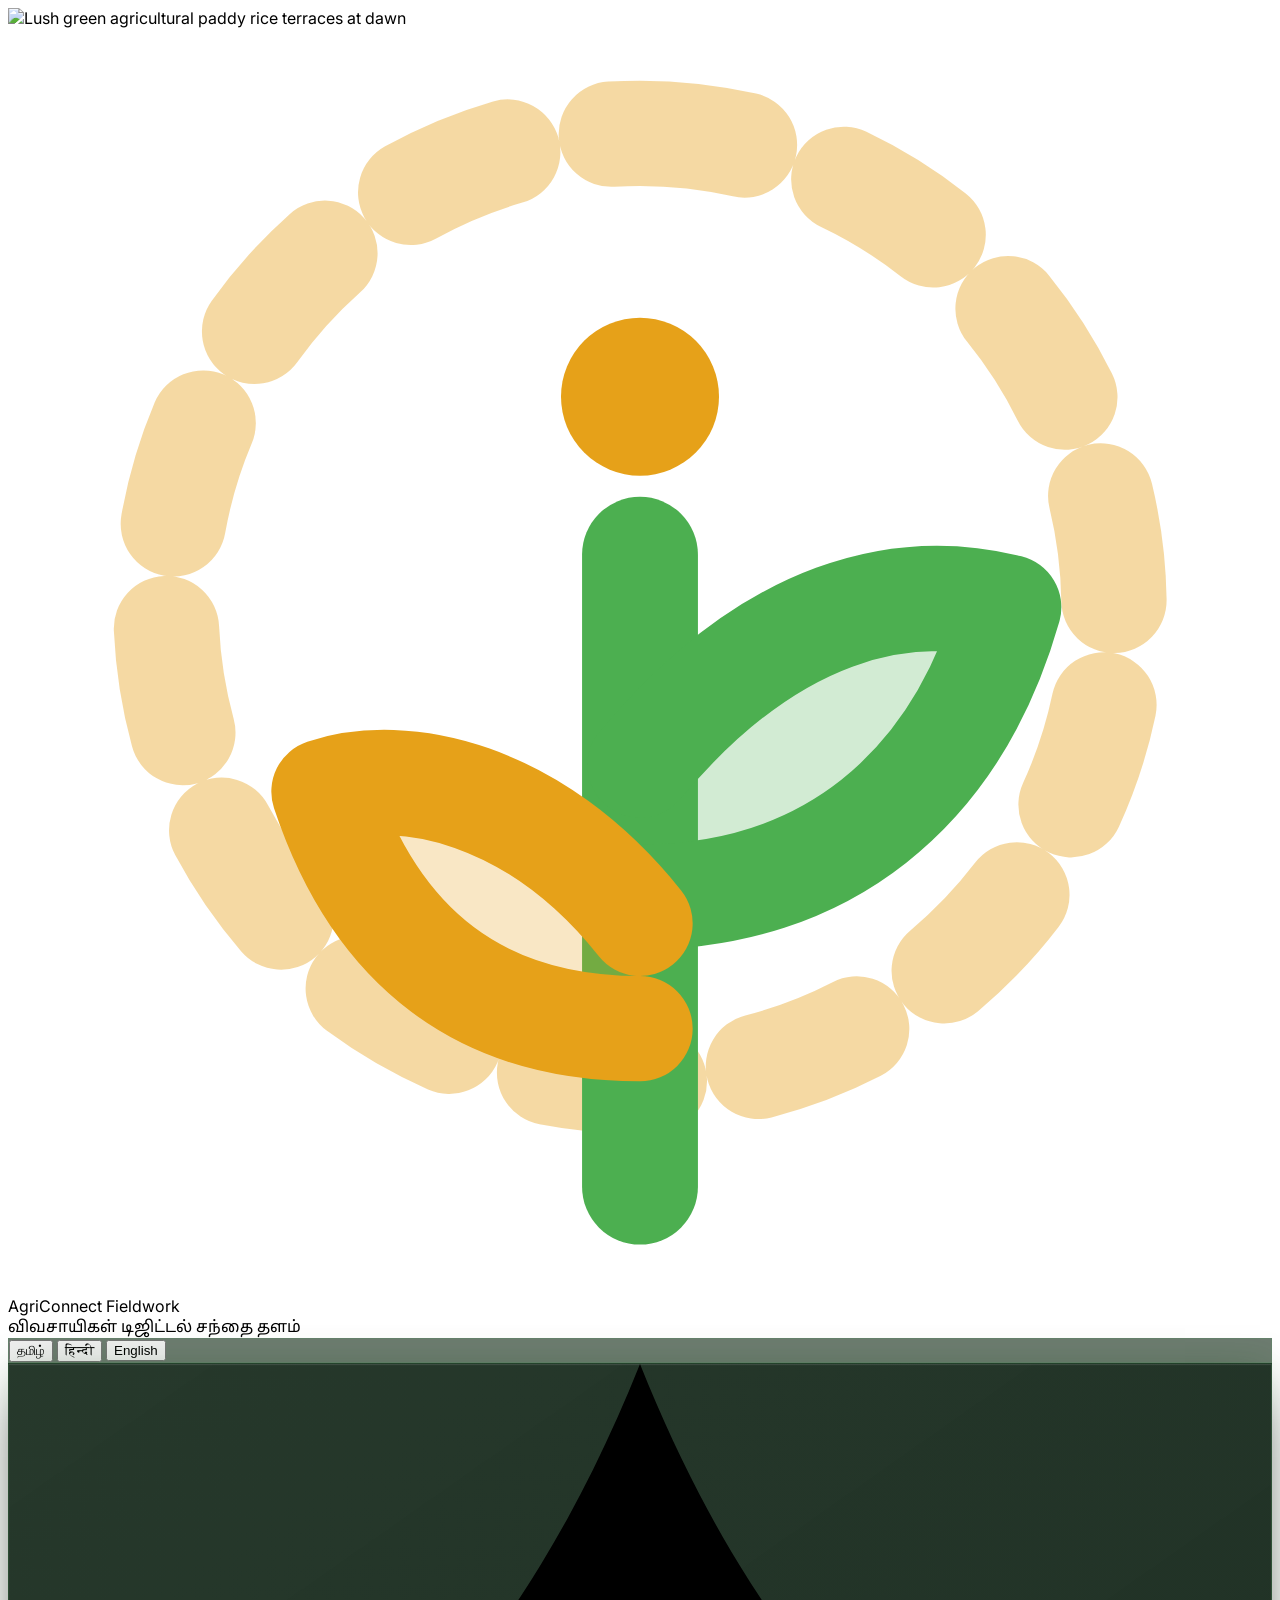
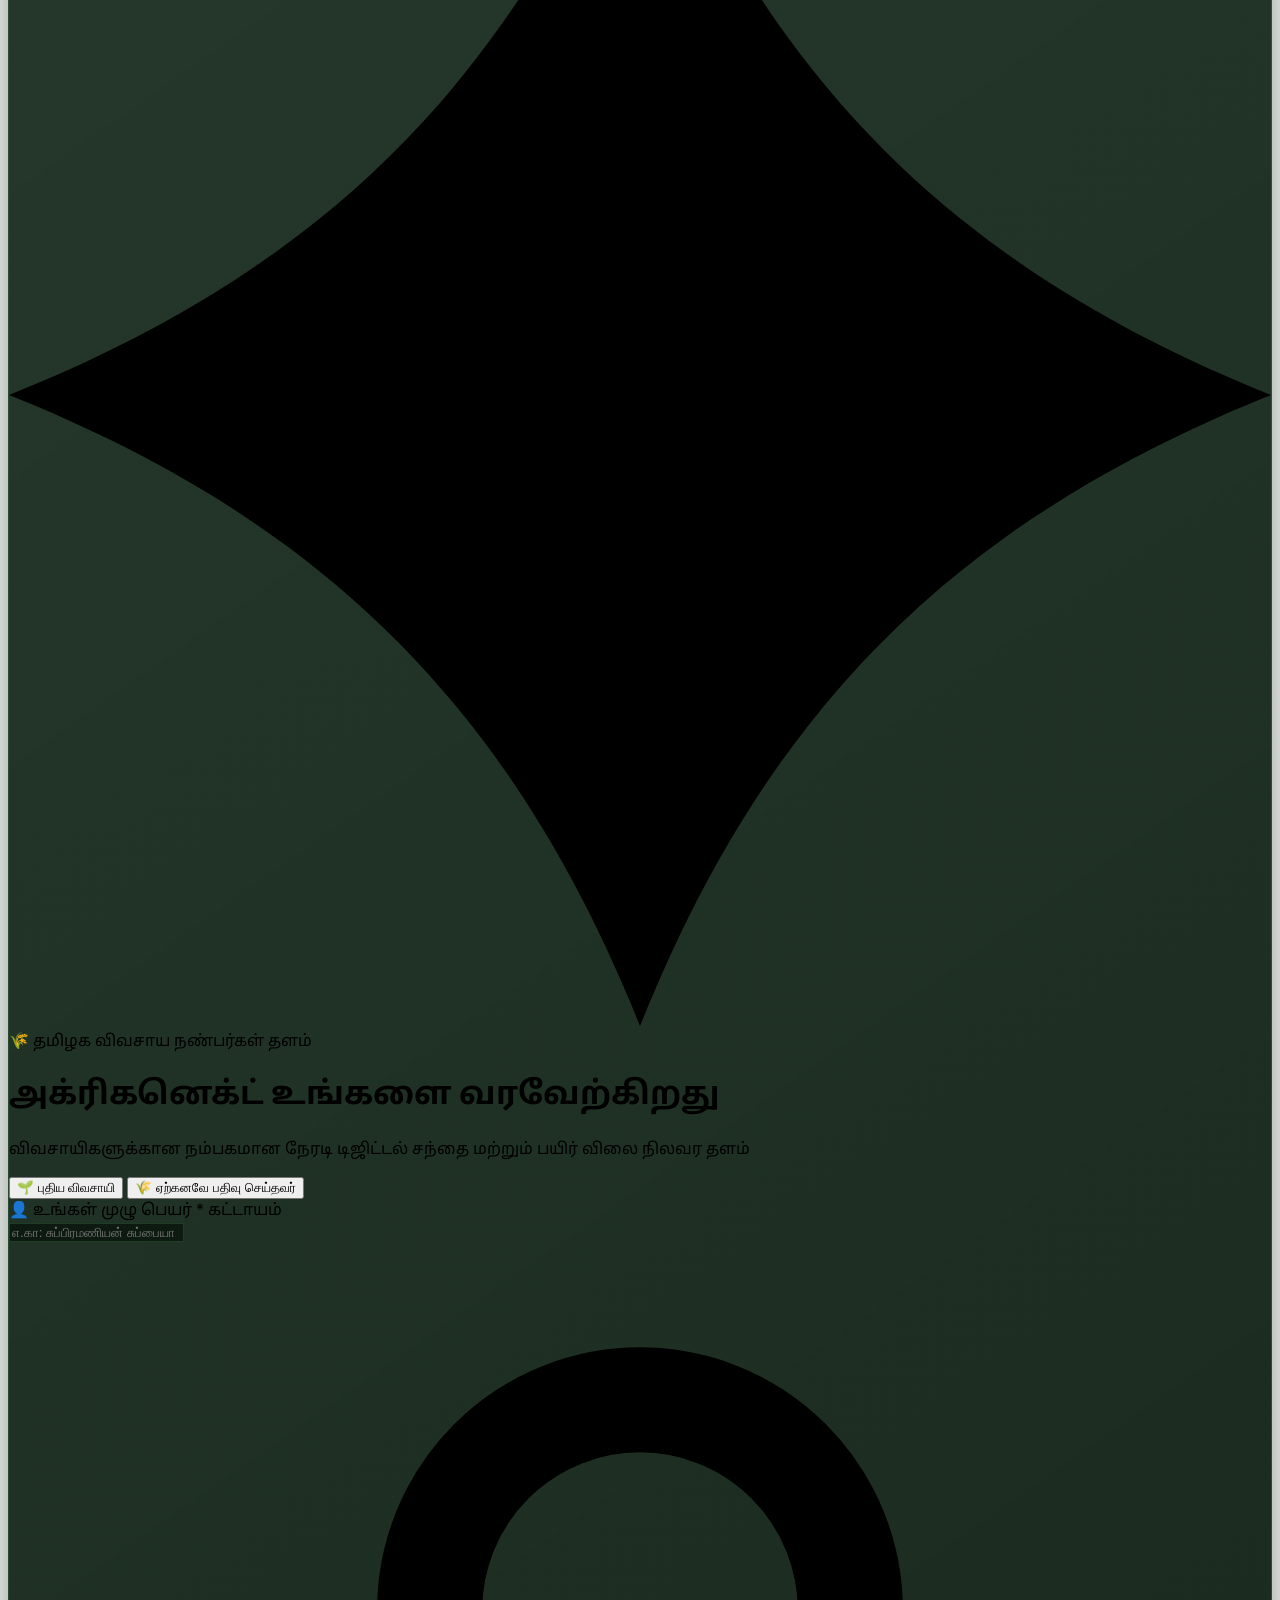
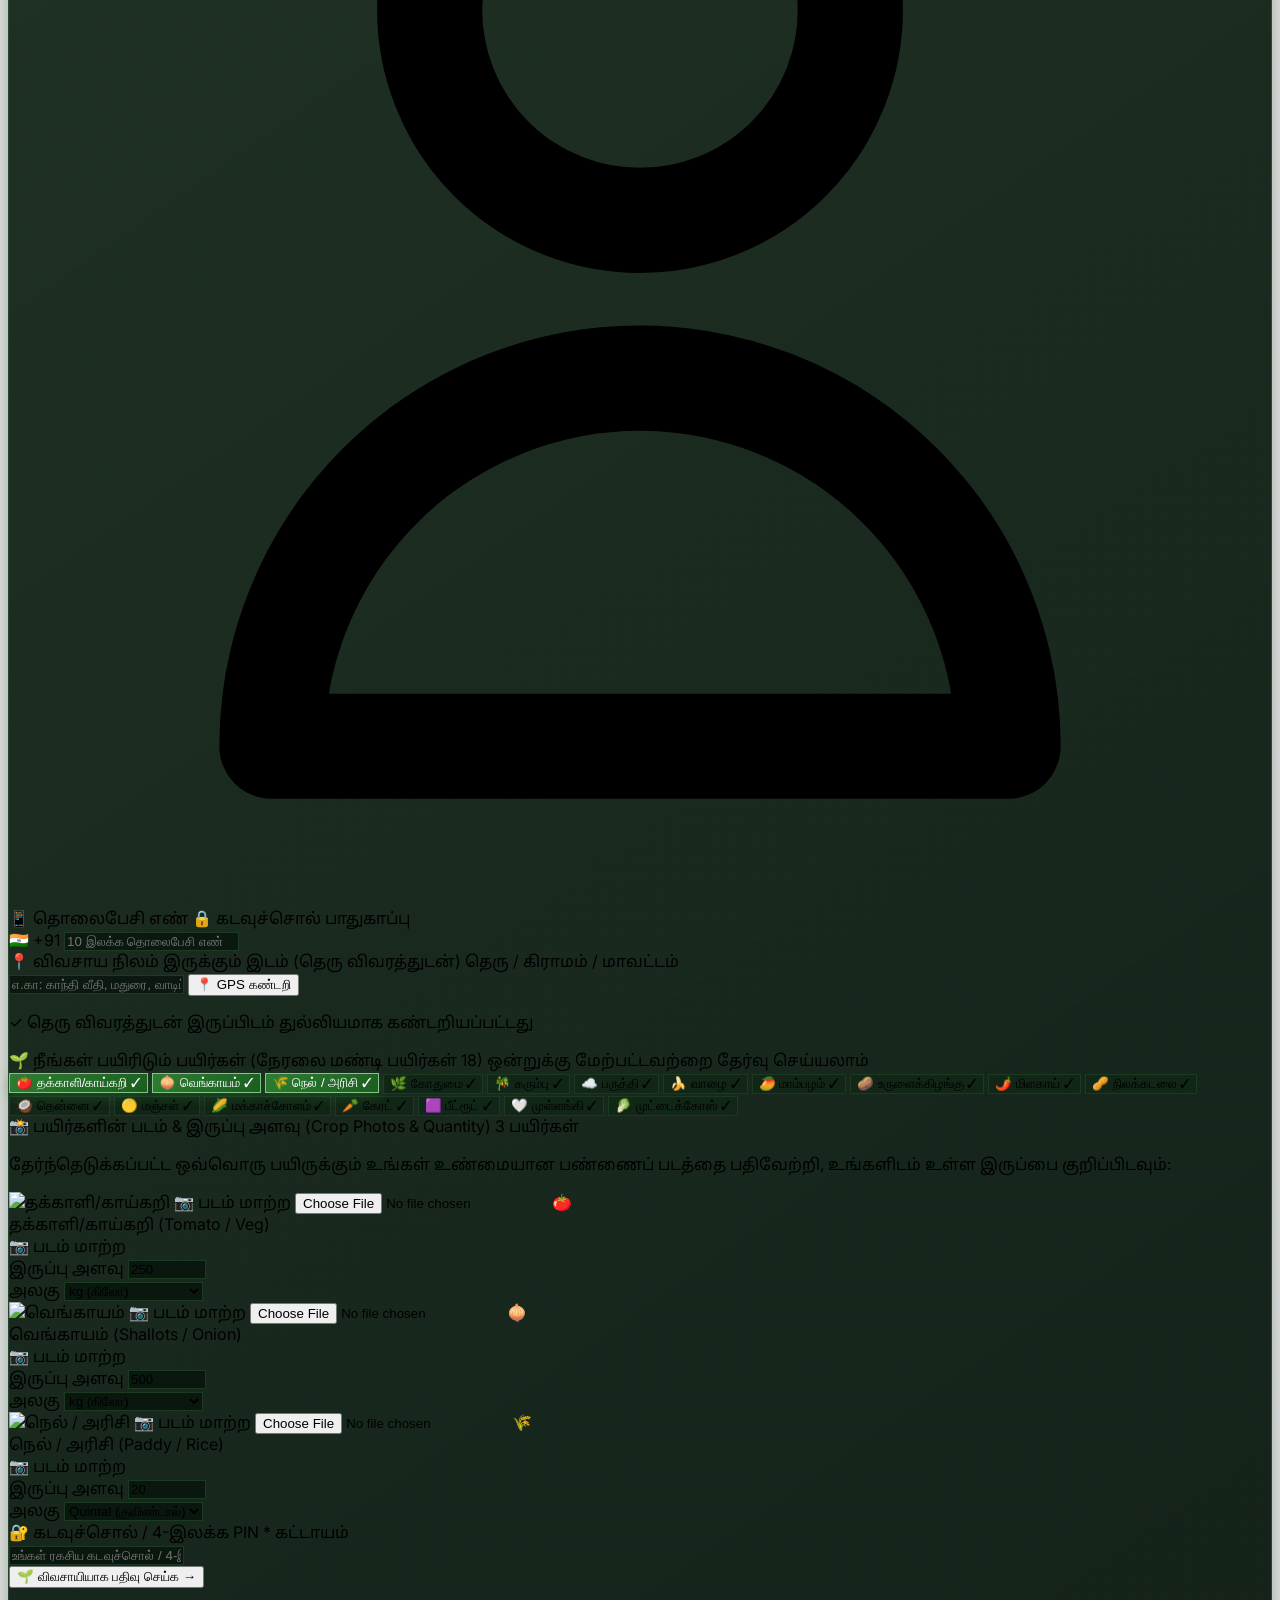
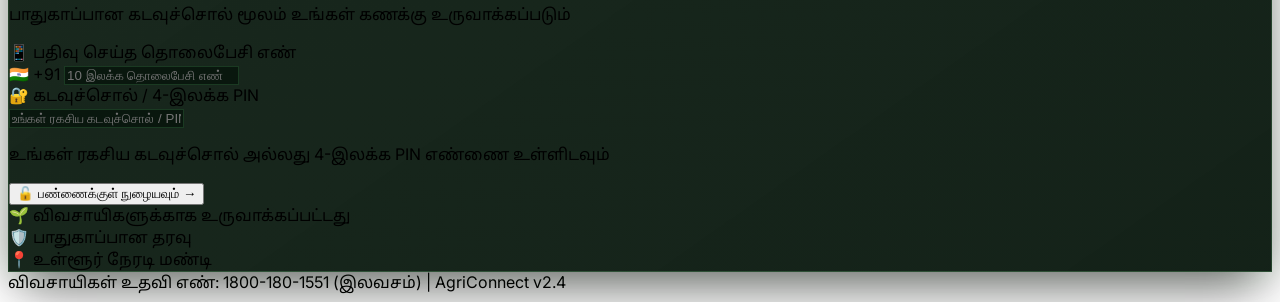
==== commit 791e7ff7: "feat: show exact crop stock quantities on dashboard, replace advisory button, and modernize advisory" ====
--- a/FarmPriceSystem/frontend/index.html
+++ b/FarmPriceSystem/frontend/index.html
@@ -457,6 +457,25 @@
             </div>
             <!-- Hidden input maintaining selected crops array for backend compatibility -->
             <input type="hidden" id="selectedCropsInput" name="selectedCrops" value="tomato,onion,rice">
+          </div>
+
+          <!-- INTERACTIVE CROP PHOTOS & QUANTITY CONFIGURATION SECTION -->
+          <div class="pt-2 pb-1" id="cropsConfigSection">
+            <div class="flex items-center justify-between mb-2">
+              <label class="text-xs font-semibold text-brand-sand/95 flex items-center gap-1.5">
+                <span class="text-brand-gold text-sm">📸</span>
+                <span id="labelCropPhotosQty">பயிர்களின் படம் & இருப்பு அளவு (Crop Photos & Quantity)</span>
+              </label>
+              <span class="text-[10px] text-brand-sprout font-bold px-2 py-0.5 rounded-full bg-brand-sprout/15 border border-brand-sprout/30" id="cropsCountBadge">3 பயிர்கள்</span>
+            </div>
+            <p class="text-[11px] text-brand-sand/65 mb-2.5" id="cropConfigSubtext">
+              தேர்ந்தெடுக்கப்பட்ட ஒவ்வொரு பயிருக்கும் உங்கள் உண்மையான பண்ணைப் படத்தை பதிவேற்றி, உங்களிடம் உள்ள இருப்பை குறிப்பிடவும்:
+            </p>
+
+            <!-- Spacious Dynamic Crop Cards List -->
+            <div id="cropCardsList" class="space-y-2.5 max-h-80 overflow-y-auto pr-1 scrollbar-thin">
+              <!-- Rendered dynamically by renderSelectedCropConfigCards() -->
+            </div>
           </div>
 
           <!-- Field 5: Password / 4-Digit Security PIN -->
@@ -751,6 +770,166 @@
     let currentAuthMode = 'register';
     let selectedCrops = new Set(['tomato', 'onion', 'rice']);
 
+    // REAL-TIME CROP METADATA WITH AUTHENTIC DEFAULT PHOTOS & UNITS
+    const CROP_METADATA = {
+      tomato: { emoji: '🍅', en: 'Tomato / Veg', ta: 'தக்காளி/காய்கறி', hi: 'टमाटर / सब्ज़ियाँ', photo: 'https://images.unsplash.com/photo-1592841200221-a6898f307baa?auto=format&fit=crop&w=600&q=80', defaultQty: 250, defaultUnit: 'kg' },
+      onion: { emoji: '🧅', en: 'Shallots / Onion', ta: 'வெங்காயம்', hi: 'प्याज', photo: 'https://images.unsplash.com/photo-1618512496248-a07fe83aa8cb?auto=format&fit=crop&w=600&q=80', defaultQty: 500, defaultUnit: 'kg' },
+      rice: { emoji: '🌾', en: 'Paddy / Rice', ta: 'நெல் / அரிசி', hi: 'धान / चावल', photo: 'https://images.unsplash.com/photo-1586201375761-83865001e31c?auto=format&fit=crop&w=600&q=80', defaultQty: 20, defaultUnit: 'Quintal' },
+      wheat: { emoji: '🌿', en: 'Wheat', ta: 'கோதுமை', hi: 'गेहूं', photo: 'https://images.unsplash.com/photo-1574323347407-f5e1ad6d020b?auto=format&fit=crop&w=600&q=80', defaultQty: 15, defaultUnit: 'Quintal' },
+      sugarcane: { emoji: '🎋', en: 'Sugarcane', ta: 'கரும்பு', hi: 'गन्ना', photo: 'https://images.unsplash.com/photo-1593113598332-cd288d649433?auto=format&fit=crop&w=600&q=80', defaultQty: 5, defaultUnit: 'Ton' },
+      cotton: { emoji: '☁️', en: 'Cotton', ta: 'பருத்தி', hi: 'कपास', photo: 'https://images.unsplash.com/photo-1606041008023-472dfb5e530f?auto=format&fit=crop&w=600&q=80', defaultQty: 10, defaultUnit: 'Quintal' },
+      banana: { emoji: '🍌', en: 'Banana', ta: 'வாழை', hi: 'केला', photo: 'https://images.unsplash.com/photo-1571771894821-ce9b6c11b08e?auto=format&fit=crop&w=600&q=80', defaultQty: 200, defaultUnit: 'Bags' },
+      mango: { emoji: '🥭', en: 'Mango', ta: 'மாம்பழம்', hi: 'आम', photo: 'https://images.unsplash.com/photo-1553279768-865429fa0078?auto=format&fit=crop&w=600&q=80', defaultQty: 500, defaultUnit: 'kg' },
+      potato: { emoji: '🥔', en: 'Potato', ta: 'உருளைக்கிழங்கு', hi: 'आलू', photo: 'https://images.unsplash.com/photo-1518977676601-b53f82aba655?auto=format&fit=crop&w=600&q=80', defaultQty: 15, defaultUnit: 'Quintal' },
+      chilli: { emoji: '🌶️', en: 'Chilli', ta: 'மிளகாய்', hi: 'मिर्च', photo: 'https://images.unsplash.com/photo-1588252303782-cb80119abd6d?auto=format&fit=crop&w=600&q=80', defaultQty: 100, defaultUnit: 'kg' },
+      groundnut: { emoji: '🥜', en: 'Groundnut', ta: 'நிலக்கடலை', hi: 'मूंगफली', photo: 'https://images.unsplash.com/photo-1567892328221-5a043c7b6f3a?auto=format&fit=crop&w=600&q=80', defaultQty: 12, defaultUnit: 'Quintal' },
+      coconut: { emoji: '🥥', en: 'Coconut', ta: 'தென்னை', hi: 'नारियल', photo: 'https://images.unsplash.com/photo-1544376798-89aa6b82c6cd?auto=format&fit=crop&w=600&q=80', defaultQty: 1000, defaultUnit: 'Bags' },
+      turmeric: { emoji: '🟡', en: 'Turmeric', ta: 'மஞ்சள்', hi: 'हल्दी', photo: 'https://images.unsplash.com/photo-1615485290382-441e4d049cb5?auto=format&fit=crop&w=600&q=80', defaultQty: 8, defaultUnit: 'Quintal' },
+      maize: { emoji: '🌽', en: 'Maize / Corn', ta: 'மக்காச்சோளம்', hi: 'मक्का', photo: 'https://images.unsplash.com/photo-1551754655-cd27e38d2076?auto=format&fit=crop&w=600&q=80', defaultQty: 25, defaultUnit: 'Quintal' },
+      carrot: { emoji: '🥕', en: 'Carrot', ta: 'கேரட்', hi: 'गाजर', photo: 'https://images.unsplash.com/photo-1598170845058-32b9d6a5c317?auto=format&fit=crop&w=600&q=80', defaultQty: 300, defaultUnit: 'kg' },
+      beetroot: { emoji: '🟪', en: 'Beetroot', ta: 'பீட்ரூட்', hi: 'चुकंदर', photo: 'https://images.unsplash.com/photo-1593105544559-ecb03bf76f82?auto=format&fit=crop&w=600&q=80', defaultQty: 250, defaultUnit: 'kg' },
+      radish: { emoji: '🤍', en: 'Radish', ta: 'முள்ளங்கி', hi: 'मूली', photo: 'https://images.unsplash.com/photo-1592417817098-8f3d69109853?auto=format&fit=crop&w=600&q=80', defaultQty: 200, defaultUnit: 'kg' },
+      cabbage: { emoji: '🥬', en: 'Cabbage', ta: 'முட்டைக்கோஸ்', hi: 'पत्तागोभी', photo: 'https://images.unsplash.com/photo-1594282486552-05b4d80fbb9f?auto=format&fit=crop&w=600&q=80', defaultQty: 400, defaultUnit: 'kg' }
+    };
+
+    let cropsConfig = {};
+
+    function initCropsConfig() {
+      selectedCrops.forEach(cropId => {
+        if (!cropsConfig[cropId]) {
+          const meta = CROP_METADATA[cropId] || {};
+          cropsConfig[cropId] = {
+            id: cropId,
+            name: meta[currentLang] || meta.ta || cropId,
+            quantity: meta.defaultQty || 100,
+            unit: meta.defaultUnit || 'kg',
+            image: meta.photo || '',
+            customImage: false,
+            stage: 'Vegetative Stage',
+            daysToHarvest: 18,
+            health: 92
+          };
+        }
+      });
+    }
+
+    function renderSelectedCropConfigCards() {
+      const container = document.getElementById('cropCardsList');
+      const badge = document.getElementById('cropsCountBadge');
+      if (!container) return;
+
+      initCropsConfig();
+
+      if (badge) {
+        badge.textContent = `${selectedCrops.size} ${currentLang === 'ta' ? 'பயிர்கள்' : (currentLang === 'hi' ? 'फसलें' : 'Crops')}`;
+      }
+
+      const uploadText = currentLang === 'ta' ? 'படம் மாற்ற' : (currentLang === 'hi' ? 'फोटो बदलें' : 'Change Photo');
+      const qtyLabel = currentLang === 'ta' ? 'இருப்பு அளவு' : (currentLang === 'hi' ? 'मात्रा' : 'Stock Quantity');
+      const unitLabel = currentLang === 'ta' ? 'அலகு' : (currentLang === 'hi' ? 'इकाई' : 'Unit');
+
+      let html = '';
+      selectedCrops.forEach(cropId => {
+        const meta = CROP_METADATA[cropId] || {};
+        const config = cropsConfig[cropId] || {
+          id: cropId,
+          name: meta[currentLang] || meta.ta || cropId,
+          quantity: meta.defaultQty || 100,
+          unit: meta.defaultUnit || 'kg',
+          image: meta.photo || ''
+        };
+
+        const cropName = meta[currentLang] || meta.ta || cropId;
+        const cropEnName = meta.en || cropId;
+        const emoji = meta.emoji || '🌱';
+
+        html += `
+          <div class="p-3 rounded-xl border border-brand-sprout/25 bg-[#031c0c]/85 shadow-sm transition-all hover:border-brand-sprout/50" id="crop-card-item-${cropId}">
+            <div class="flex flex-col sm:flex-row items-stretch sm:items-center gap-3">
+              
+              <!-- Thumbnail & Upload Trigger -->
+              <div class="relative w-full sm:w-24 h-24 sm:h-20 rounded-lg overflow-hidden flex-shrink-0 border border-brand-sprout/30 bg-black/50 group/thumb">
+                <img src="${config.image}" id="crop-img-preview-${cropId}" class="w-full h-full object-cover transition-transform duration-200 group-hover/thumb:scale-105" alt="${cropName}">
+                
+                <label for="crop-file-${cropId}" class="absolute inset-0 bg-black/60 opacity-80 sm:opacity-0 sm:group-hover/thumb:opacity-100 transition-opacity flex flex-col items-center justify-center cursor-pointer text-white p-1 text-center">
+                  <span class="text-sm">📷</span>
+                  <span class="text-[10px] font-medium underline mt-0.5">${uploadText}</span>
+                </label>
+                <input type="file" id="crop-file-${cropId}" accept="image/*" class="hidden" onchange="handleCropImageUpload('${cropId}', this)">
+                <span class="absolute top-1 left-1 text-[11px] bg-black/70 px-1.5 py-0.5 rounded text-white">${emoji}</span>
+                ${config.customImage ? '<span class="absolute bottom-1 right-1 text-[9px] bg-brand-leaf px-1 rounded text-white font-bold">✓ தனிப்பயன்</span>' : ''}
+              </div>
+
+              <!-- Crop Details & Form Inputs -->
+              <div class="flex-1 flex flex-col justify-between gap-1.5 min-w-0">
+                <div class="flex items-center justify-between gap-2">
+                  <div class="truncate">
+                    <span class="text-sm font-bold text-white tracking-tight">${cropName}</span>
+                    <span class="text-[10px] text-brand-sand/60 ml-1.5 font-normal">(${cropEnName})</span>
+                  </div>
+                  <label for="crop-file-${cropId}" class="sm:hidden text-[10px] text-brand-sprout font-semibold px-2 py-0.5 rounded bg-brand-sprout/10 border border-brand-sprout/20 cursor-pointer">
+                    📷 ${uploadText}
+                  </label>
+                </div>
+
+                <!-- Quantity & Unit Inputs -->
+                <div class="grid grid-cols-12 gap-2 items-center mt-1">
+                  <div class="col-span-7">
+                    <label class="block text-[10px] text-brand-sand/75 mb-0.5 font-medium">${qtyLabel}</label>
+                    <input type="number" min="1" max="100000" value="${config.quantity}" oninput="updateCropQuantity('${cropId}', this.value)" class="glass-input w-full px-2.5 py-1 text-xs text-white font-bold rounded-lg border border-brand-sprout/30 bg-black/40">
+                  </div>
+                  <div class="col-span-5">
+                    <label class="block text-[10px] text-brand-sand/75 mb-0.5 font-medium">${unitLabel}</label>
+                    <select onchange="updateCropUnit('${cropId}', this.value)" class="glass-input w-full px-2 py-1 text-xs text-brand-sand font-semibold rounded-lg border border-brand-sprout/30 bg-[#062410] cursor-pointer">
+                      <option value="kg" ${config.unit === 'kg' ? 'selected' : ''}>kg (கிலோ)</option>
+                      <option value="Quintal" ${config.unit === 'Quintal' ? 'selected' : ''}>Quintal (குவிண்டால்)</option>
+                      <option value="Ton" ${config.unit === 'Ton' ? 'selected' : ''}>Ton (டன்)</option>
+                      <option value="Bags" ${config.unit === 'Bags' ? 'selected' : ''}>Bags (மூட்டை)</option>
+                    </select>
+                  </div>
+                </div>
+              </div>
+
+            </div>
+          </div>
+        `;
+      });
+
+      container.innerHTML = html;
+    }
+
+    function handleCropImageUpload(cropId, input) {
+      if (!input.files || !input.files[0]) return;
+      const file = input.files[0];
+      const reader = new FileReader();
+
+      reader.onload = function(e) {
+        const base64Img = e.target.result;
+        if (!cropsConfig[cropId]) initCropsConfig();
+        cropsConfig[cropId].image = base64Img;
+        cropsConfig[cropId].customImage = true;
+
+        const preview = document.getElementById(`crop-img-preview-${cropId}`);
+        if (preview) preview.src = base64Img;
+
+        renderSelectedCropConfigCards();
+        showToast("📷 பயிர் படம் வெற்றிகரமாக சேர்க்கப்பட்டது! / Photo updated!", "success");
+      };
+
+      reader.readAsDataURL(file);
+    }
+
+    function updateCropQuantity(cropId, val) {
+      if (!cropsConfig[cropId]) initCropsConfig();
+      const num = parseFloat(val);
+      cropsConfig[cropId].quantity = !isNaN(num) ? num : val;
+    }
+
+    function updateCropUnit(cropId, unit) {
+      if (!cropsConfig[cropId]) initCropsConfig();
+      cropsConfig[cropId].unit = unit;
+    }
+
     // LANGUAGE SWITCHER FUNCTION
     function setLanguage(lang) {
       currentLang = lang;
@@ -814,6 +993,8 @@
         }
       });
 
+      renderSelectedCropConfigCards();
+
       // Save preference in localStorage
       try {
         localStorage.setItem('agriconnect_lang', lang);
@@ -870,6 +1051,7 @@
       }
 
       document.getElementById('selectedCropsInput').value = Array.from(selectedCrops).join(',');
+      renderSelectedCropConfigCards();
     }
 
     // REAL GPS LOCATION DETECTION WITH HIGH ACCURACY & OPENSTREETMAP REVERSE GEOCODING
@@ -982,12 +1164,32 @@
 
       showToast("🎉 விவசாயி பதிவு வெற்றிகரமாக முடிந்தது! பண்ணைக்குள் நுழைகிறது...", "success");
 
+      // Pull exact live values from input and select elements in the DOM for each selected crop
+      selectedCrops.forEach(cId => {
+        const qtyEl = document.querySelector(`#crop-card-item-${cId} input[type="number"]`);
+        const unitEl = document.querySelector(`#crop-card-item-${cId} select`);
+        if (!cropsConfig[cId]) initCropsConfig();
+        if (qtyEl && qtyEl.value !== '') {
+          const parsed = parseFloat(qtyEl.value);
+          cropsConfig[cId].quantity = !isNaN(parsed) ? parsed : (CROP_METADATA[cId]?.defaultQty || 100);
+        }
+        if (unitEl && unitEl.value) {
+          cropsConfig[cId].unit = unitEl.value;
+        }
+      });
+
+      const cropsData = Array.from(selectedCrops).map(cId => {
+        if (!cropsConfig[cId]) initCropsConfig();
+        return cropsConfig[cId];
+      });
+
       const farmerObj = {
         id: 'F' + Date.now(),
         name: name,
         phone: phone,
         location: loc,
         crops: crops,
+        cropsData: cropsData,
         pin: password,
         password: password,
         role: 'farmer',
@@ -1005,6 +1207,7 @@
         localStorage.setItem('agriconnect_farmer_phone', phone);
         localStorage.setItem('agriconnect_farmer_name', name);
         localStorage.setItem('agriconnect_farmer_location', loc);
+        localStorage.setItem('agriconnect_farmer_crops_data', JSON.stringify(cropsData));
         localStorage.setItem('fps_session', JSON.stringify(farmerObj));
         
         let farmers = [];
@@ -1034,6 +1237,25 @@
         return;
       }
 
+      // Pull exact live values from input and select elements in the DOM for each selected crop
+      selectedCrops.forEach(cId => {
+        const qtyEl = document.querySelector(`#crop-card-item-${cId} input[type="number"]`);
+        const unitEl = document.querySelector(`#crop-card-item-${cId} select`);
+        if (!cropsConfig[cId]) initCropsConfig();
+        if (qtyEl && qtyEl.value !== '') {
+          const parsed = parseFloat(qtyEl.value);
+          cropsConfig[cId].quantity = !isNaN(parsed) ? parsed : (CROP_METADATA[cId]?.defaultQty || 100);
+        }
+        if (unitEl && unitEl.value) {
+          cropsConfig[cId].unit = unitEl.value;
+        }
+      });
+
+      const currentCropsData = Array.from(selectedCrops).map(cId => {
+        if (!cropsConfig[cId]) initCropsConfig();
+        return cropsConfig[cId];
+      });
+
       let farmers = [];
       try { farmers = JSON.parse(localStorage.getItem('fps_farmers') || '[]'); } catch(err){}
       
@@ -1048,16 +1270,22 @@
         }
         farmer.pin = password;
         farmer.password = password;
+        // Sync configured crops from the page into farmer profile
+        if (currentCropsData && currentCropsData.length > 0) {
+          farmer.crops = Array.from(selectedCrops);
+          farmer.cropsData = currentCropsData;
+        }
       } else {
         // First-time login for this phone number: register account with entered password
         const savedName = localStorage.getItem('agriconnect_farmer_name') || 'Tamilarasu';
-        const savedLoc = localStorage.getItem('agriconnect_farmer_location') || 'மதுரை, வாடிப்பட்டி';
+        const savedLoc = localStorage.getItem('agriconnect_farmer_location') || 'புதுக்கரைப்புதூர், கோபிசெட்டிபாளையம்';
         farmer = {
           id: 'F' + Date.now(),
           name: savedName,
           phone: phone,
           location: savedLoc,
           crops: Array.from(selectedCrops),
+          cropsData: currentCropsData,
           pin: password,
           password: password,
           role: 'farmer',
@@ -1065,8 +1293,8 @@
           certifiedStatus: true
         };
         farmers.push(farmer);
-        localStorage.setItem('fps_farmers', JSON.stringify(farmers));
-      }
+      }
+      localStorage.setItem('fps_farmers', JSON.stringify(farmers));
 
       if (window.Auth && typeof window.Auth.login === 'function') {
         window.Auth.login(phone, password);
@@ -1078,6 +1306,10 @@
         localStorage.setItem('agriconnect_farmer_phone', phone);
         localStorage.setItem('agriconnect_farmer_name', farmer.name);
         localStorage.setItem('agriconnect_farmer_location', farmer.location);
+        const finalCrops = farmer.cropsData || currentCropsData;
+        if (finalCrops) {
+          localStorage.setItem('agriconnect_farmer_crops_data', JSON.stringify(finalCrops));
+        }
         localStorage.setItem('fps_session', JSON.stringify(farmer));
       } catch(e){}
 
@@ -1109,13 +1341,43 @@
       }, 3500);
     }
 
-    // Initialize with default or saved language
+    // Initialize with default or saved language and restore previous crop configuration if present
     document.addEventListener('DOMContentLoaded', () => {
       let savedLang = 'ta';
       try {
         savedLang = localStorage.getItem('agriconnect_lang') || 'ta';
       } catch(e){}
+
+      try {
+        const savedCropsData = JSON.parse(localStorage.getItem('agriconnect_farmer_crops_data') || 'null');
+        if (savedCropsData && Array.isArray(savedCropsData) && savedCropsData.length > 0) {
+          selectedCrops.clear();
+          savedCropsData.forEach(c => {
+            if (c && c.id) {
+              selectedCrops.add(c.id);
+              cropsConfig[c.id] = c;
+            }
+          });
+          document.querySelectorAll('.crop-chip-btn').forEach(btn => {
+            const cropKey = btn.dataset.crop;
+            const checkmark = btn.querySelector('.checkmark');
+            if (selectedCrops.has(cropKey)) {
+              btn.classList.add('selected');
+              btn.classList.remove('text-brand-sand/80', 'border-white/10');
+              if (checkmark) { checkmark.classList.remove('opacity-0'); checkmark.classList.add('opacity-75'); }
+            } else {
+              btn.classList.remove('selected');
+              btn.classList.add('text-brand-sand/80', 'border-white/10');
+              if (checkmark) { checkmark.classList.remove('opacity-75'); checkmark.classList.add('opacity-0'); }
+            }
+          });
+          const hiddenInput = document.getElementById('selectedCropsInput');
+          if (hiddenInput) hiddenInput.value = Array.from(selectedCrops).join(',');
+        }
+      } catch(e){}
+
       setLanguage(savedLang);
+      renderSelectedCropConfigCards();
     });
   </script>
 </body>
